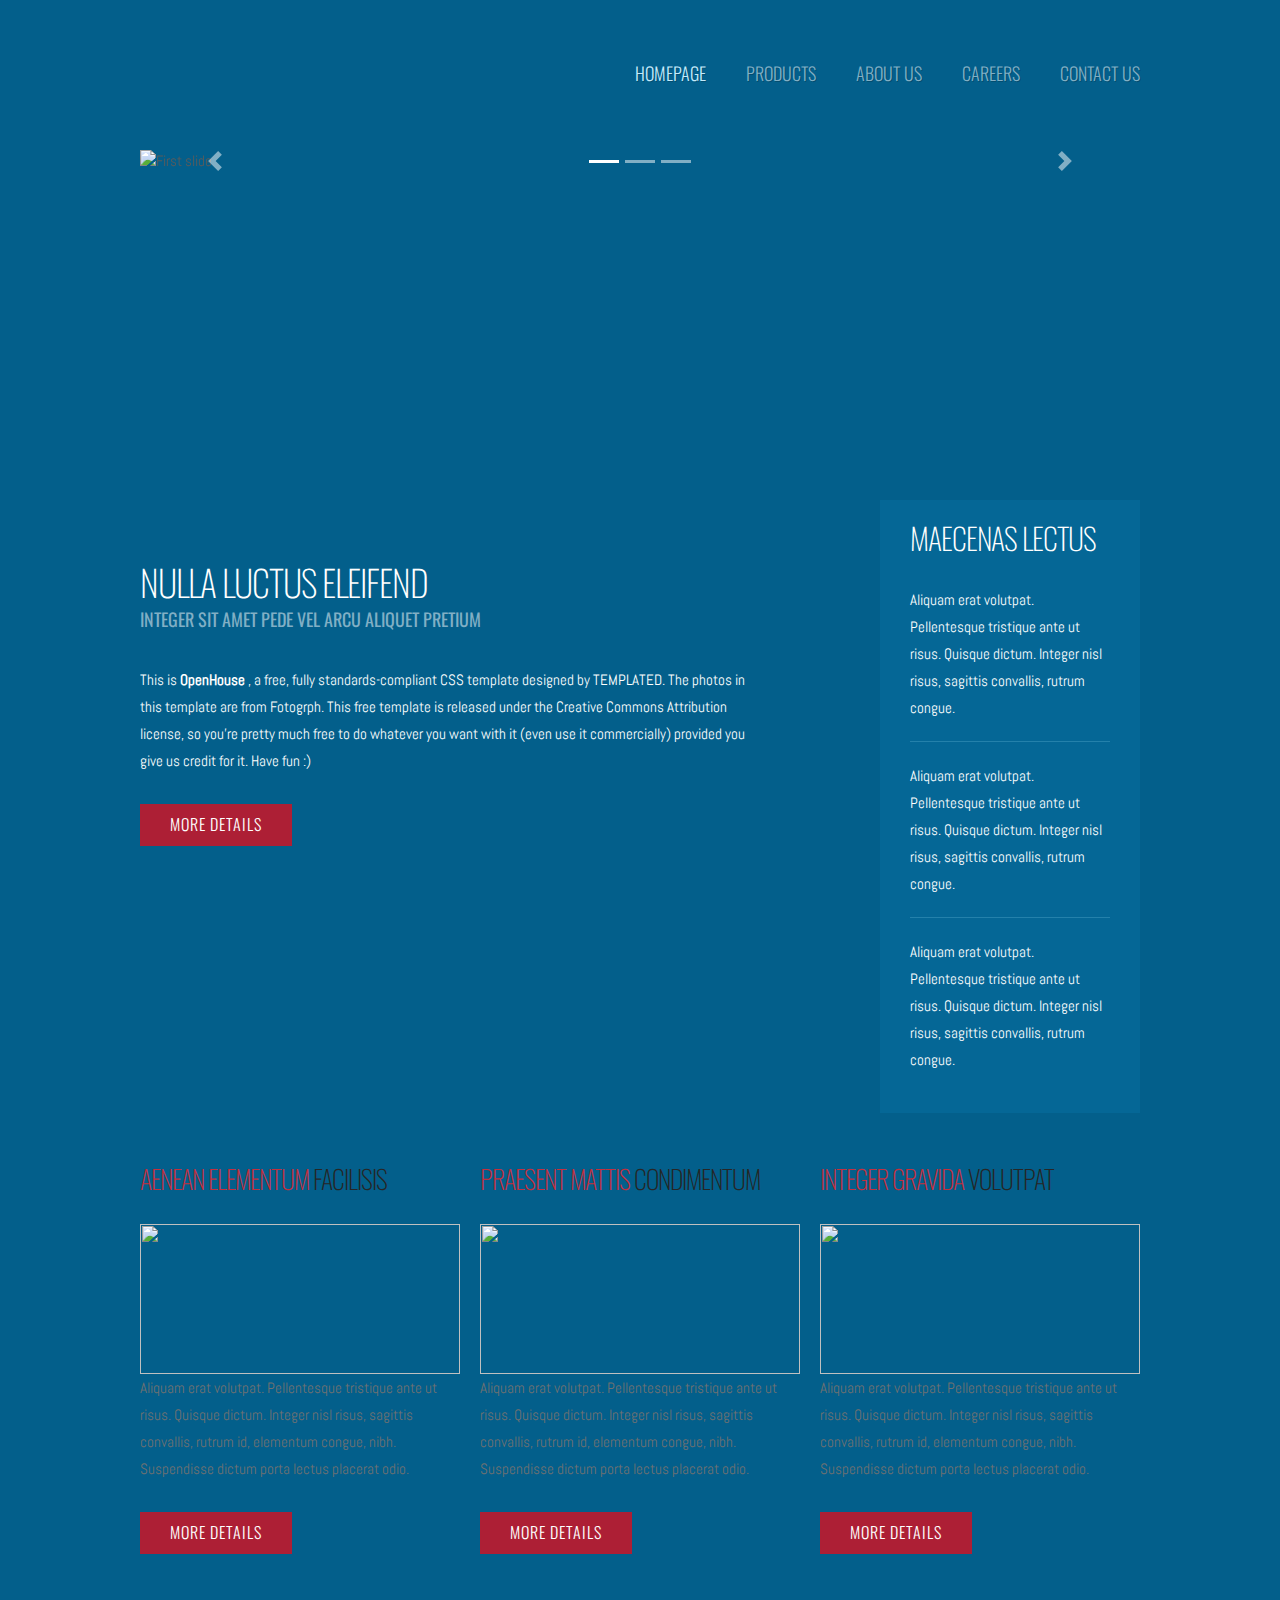
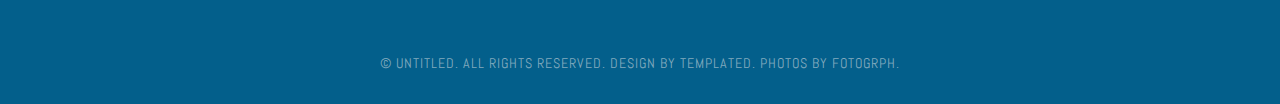
==== index.html @ fc5ed29f "fixed bugs of the imges" ====
<!DOCTYPE html PUBLIC "-//W3C//DTD XHTML 1.0 Strict//EN" "http://www.w3.org/TR/xhtml1/DTD/xhtml1-strict.dtd">
<!--
Design by TEMPLATED
http://templated.co
Released for free under the Creative Commons Attribution License

Name       : OpenHouse 
Description: A two-column, fixed-width design with dark color scheme.
Version    : 1.0
Released   : 20120923

-->
<html xmlns="http://www.w3.org/1999/xhtml">

<head>
	<meta name="keywords" content="" />
	<meta name="description" content="" />
	<meta http-equiv="content-type" content="text/html; charset=utf-8" />
	<title>OpenHouse by TEMPLATED</title>
	<link href='http://fonts.googleapis.com/css?family=Oswald:400,300' rel='stylesheet' type='text/css' />
	<link href='http://fonts.googleapis.com/css?family=Abel' rel='stylesheet' type='text/css' />
	<link rel="stylesheet" href="https://stackpath.bootstrapcdn.com/bootstrap/4.5.2/css/bootstrap.min.css" integrity="sha384-JcKb8q3iqJ61gNV9KGb8thSsNjpSL0n8PARn9HuZOnIxN0hoP+VmmDGMN5t9UJ0Z" crossorigin="anonymous">
	<link rel="stylesheet" href="https://cdnjs.cloudflare.com/ajax/libs/mdbootstrap/4.19.1/css/mdb.min.css" integrity="sha512-RO38pBRxYH3SoOprtPTD86JFOclM51/XTIdEPh5j8sj4tp8jmQIx26twG52UaLi//hQldfrh7e51WzP9wuP32Q==" crossorigin="anonymous" />
	<link href="default.css" rel="stylesheet" type="text/css" media="all" />
	<!--[if IE 6]>
<link href="default_ie6.css" rel="stylesheet" type="text/css" />
<![endif]-->
</head>

<body>
	<div id="header">
		<div id="logo">
			<a href="#"> </a>
		</div>
		<div id="menu">
			<ul>
				<li class="current_page_item"><a href="#" accesskey="1" title="">Homepage</a></li>
				<li><a href="#" accesskey="2" title="">Products</a></li>
				<li><a href="#" accesskey="3" title="">About Us</a></li>
				<li><a href="#" accesskey="4" title="">Careers</a></li>
				<li><a href="#" accesskey="5" title="">Contact Us</a></li>
			</ul>
		</div>
	</div>
	<div id="banner-wrapper">
		<div id="banner">
			<!--Carousel Wrapper-->
			<div id="carousel-example-2" class="carousel slide carousel-fade" data-ride="carousel">
				<ol class="carousel-indicators">
					<li data-target="#carousel-example-2" data-slide-to="0" class="active"></li>
					<li data-target="#carousel-example-2" data-slide-to="1"></li>
					<li data-target="#carousel-example-2" data-slide-to="2"></li>
				</ol>
				<div class="carousel-inner" role="listbox">
					<div class="carousel-item active">
						<div class="view">
							<img class="d-block w-100" src="https://mdbootstrap.com/img/Photos/Slides/img%20(68).jpg"
								alt="First slide">
							<div class="mask rgba-black-light"></div>
						</div>
					</div>
					<div class="carousel-item">
						<div class="view">
							<img class="d-block w-100" src="https://mdbootstrap.com/img/Photos/Slides/img%20(6).jpg"
								alt="Second slide">
							<div class="mask rgba-black-strong"></div>
						</div>
					</div>
					<div class="carousel-item">
						<div class="view">
							<img class="d-block w-100" src="https://mdbootstrap.com/img/Photos/Slides/img%20(9).jpg"
								alt="Third slide">
							<div class="mask rgba-black-slight"></div>
						</div>
					</div>
				</div>
				<!--/.Slides-->

				<a class="carousel-control-prev" href="#carousel-example-2" role="button" data-slide="prev">
					<span class="carousel-control-prev-icon" aria-hidden="true"></span>
					<span class="sr-only">Previous</span>
				</a>
				<a class="carousel-control-next" href="#carousel-example-2" role="button" data-slide="next">
					<span class="carousel-control-next-icon" aria-hidden="true"></span>
					<span class="sr-only">Next</span>
				</a>
				<!--/.Controls-->
			</div>
			<!--/.Carousel Wrapper-->
		</div>
	</div>
	<div id="page-wrapper">
		<div id="page">
			<div id="content">
				<div>
					<h2>Nulla luctus eleifend</h2>
					<p class="subtitle">Integer sit amet pede vel arcu aliquet pretium</p>
					<p>This is <strong>OpenHouse </strong>, a free, fully standards-compliant CSS template designed by
						<a href="http://templated.co" rel="nofollow">TEMPLATED</a>. The photos in this template are from
						<a href="http://fotogrph.com/"> Fotogrph</a>. This free template is released under the <a
							href="http://templated.co/license">Creative Commons Attribution</a> license, so you're
						pretty much free to do whatever you want with it (even use it commercially) provided you give us
						credit for it. Have fun :) </p>
					<p class="button-style"><a href="#">More Details</a></p>
				</div>
			</div>
			<div id="sidebar">
				<h2>Maecenas lectus</h2>
				<ul class="style1">
					<li class="first">
						<p><a href="#">Aliquam erat volutpat. Pellentesque tristique ante ut risus. Quisque dictum.
								Integer nisl risus, sagittis convallis, rutrum congue.</a></p>
					</li>
					<li>
						<p><a href="#">Aliquam erat volutpat. Pellentesque tristique ante ut risus. Quisque dictum.
								Integer nisl risus, sagittis convallis, rutrum congue.</a></p>
					</li>
					<li>
						<p><a href="#">Aliquam erat volutpat. Pellentesque tristique ante ut risus. Quisque dictum.
								Integer nisl risus, sagittis convallis, rutrum congue.</a></p>
					</li>
				</ul>
			</div>
		</div>
	</div>
	<div id="footer-wrapper">
		<div id="footer-content">
			<div id="fbox1">
				<h2><span>Aenean elementum</span> facilisis</h2>
				<p><img src="images/pics01.jpg" width="320" height="150" alt="" /></p>
				<p>Aliquam erat volutpat. Pellentesque tristique ante ut risus. Quisque dictum. Integer nisl risus,
					sagittis convallis, rutrum id, elementum congue, nibh. Suspendisse dictum porta lectus placerat
					odio.</p>
				<p class="button-style"><a href="#">More Details</a></p>
			</div>
			<div id="fbox2">
				<h2><span>Praesent mattis </span> condimentum </h2>
				<p><img src="images/pics01.jpg" width="320" height="150" alt="" /></p>
				<p>Aliquam erat volutpat. Pellentesque tristique ante ut risus. Quisque dictum. Integer nisl risus,
					sagittis convallis, rutrum id, elementum congue, nibh. Suspendisse dictum porta lectus placerat
					odio.</p>
				<p class="button-style"><a href="#">More Details</a></p>
			</div>
			<div id="fbox3">
				<h2><span>Integer gravida</span> volutpat </h2>
				<p><img src="images/pics01.jpg" width="320" height="150" alt="" /></p>
				<p>Aliquam erat volutpat. Pellentesque tristique ante ut risus. Quisque dictum. Integer nisl risus,
					sagittis convallis, rutrum id, elementum congue, nibh. Suspendisse dictum porta lectus placerat
					odio.</p>
				<p class="button-style"><a href="#">More Details</a></p>
			</div>
		</div>
	</div>
	<div id="footer">
		<p>&copy; Untitled. All rights reserved. Design by <a href="http://templated.co" rel="nofollow">TEMPLATED</a>.
			Photos by <a href="http://fotogrph.com/">Fotogrph</a>.</p>
	</div>
</body>
<script src="https://cdnjs.cloudflare.com/ajax/libs/jquery/3.5.1/jquery.min.js" integrity="sha512-bLT0Qm9VnAYZDflyKcBaQ2gg0hSYNQrJ8RilYldYQ1FxQYoCLtUjuuRuZo+fjqhx/qtq/1itJ0C2ejDxltZVFg==" crossorigin="anonymous"></script>
<script src="https://cdnjs.cloudflare.com/ajax/libs/popper.js/2.4.4/umd/popper.min.js" integrity="sha512-eUQ9hGdLjBjY3F41CScH3UX+4JDSI9zXeroz7hJ+RteoCaY+GP/LDoM8AO+Pt+DRFw3nXqsjh9Zsts8hnYv8/A==" crossorigin="anonymous"></script>
<script src="https://stackpath.bootstrapcdn.com/bootstrap/4.5.2/js/bootstrap.min.js" integrity="sha384-B4gt1jrGC7Jh4AgTPSdUtOBvfO8shuf57BaghqFfPlYxofvL8/KUEfYiJOMMV+rV" crossorigin="anonymous"></script>
<script src="https://cdnjs.cloudflare.com/ajax/libs/mdbootstrap/4.19.1/js/mdb.min.js" integrity="sha512-Mug9KHKmroQFMLm93zGrjhibM2z2Obg9l6qFG2qKjXEXkMp/VDkI4uju9m4QKPjWSwQ6O2qzZEnJDEeCw0Blcw==" crossorigin="anonymous"></script>

</html>
---- default.css ----
/*
Design by TEMPLATED
http://templated.co
Released for free under the Creative Commons Attribution License
*/

body {
	margin: 0;
	padding: 0;
	background: #035F8B url(images/img01.png) repeat;
	font-family: 'Abel', sans-serif;
	font-size: 15px;
	color: #5B5B5B;
}

h1, h2, h3 {
	margin: 0;
	padding: 0;
	text-transform: uppercase;
	font-family: 'Oswald', sans-serif;
	font-weight: 200;
	color: #222222;
}

p, ol, ul {
	margin: 0px;
	padding: 0px;
}

p, ol {
	line-height: 180%;
}
a {
	color: #0000FF;
}

a:hover {
	text-decoration: none;
}

a img {
	border: none;
}

img.alignleft {
	float: left;
}

img.alignright {
	float: right;
}

img.aligncenter {
	margin: 0px auto;
}

hr {
	display: none;
}

/** WRAPPER */

.container {
	width: 1000px;
	margin: 0px auto;
}

.clearfix {
	clear: both;
}

/* Header */

#header-wrapper {
	overflow: hidden;
	height: 100px;
}

#header {
	width: 1000px;
	height: 150px;
	margin: 0 auto;
	padding: 0px 0px;
}

/* Logo */

#logo {
	float: left;
	width: 300px;
	height: 270px;
	margin: 0px;
	padding: 0px;
	background:url(images/logo.png) no-repeat left top;
	background-size: auto;
	position: absolute;
}

#logo h1 {
	padding: 40px 0px 0px 0px;
	letter-spacing: -2px;
	font-size: 3em;
}

#logo h1 a {
	text-decoration: none;
	text-shadow: 1px 1px 0px rgba(0,0,0,.2);
	color: #FFFFFF;
}

/* Menu */

#menu {
	float: right;
	width: 650px;
}

#menu ul {
	float: right;
	margin: 0;
	padding: 60px 0px 0px 0px;
	list-style: none;
	line-height: normal;
}

#menu li {
	float: left;
}

#menu a {
	display: block;
	padding: 0px 0px 0px 40px;
	text-decoration: none;
	text-align: center;
	text-shadow: 1px 1px 0px rgba(0,0,0,.2);
	text-transform: uppercase;
	font-family: 'Oswald', sans-serif;
	font-size: 18px;
	font-weight: 300;
	color: #81AFC5;
}

#menu a:hover, #menu .current_page_item a {
	text-decoration: none;
	color: #C2EAFC;
}

#menu .current_page_item a {
	color: #C2EAFC;
}

/* Page */

#page-wrapper {
	overflow: hidden;
}

#page {
	overflow: hidden;
	width: 1000px;
	margin: 0px auto;
}

#page a {
	color: #FFFFFF;
}

/** CONTENT */

#content {
	float: left;
	width: 650px;
	padding: 60px 30px 0px 0px;
	color: #FFFFFF;
}

#content h2 {
	letter-spacing: -1px;
	font-size: 36px;
	color: #FFFFFF;
}

#content .subtitle {
	padding: 0px 0px 30px 0px;
	text-transform: uppercase;
	font-family: 'Oswald', sans-serif;
	font-size: 18px;
	color: #81AFC5;
}

/** SIDEBAR */

#sidebar {
	float: right;
	width: 260px;
	padding: 20px 30px 20px 30px;
	background: #056796;
}

#sidebar h2 {
	padding: 0px 0px 30px 0px;
	letter-spacing: -1px;
	font-size: 2em;
	color: #FFFFFF;
}

/* Footer */

#footer {
	height: 100px;
	margin: 0 auto;
	padding: 50px 0px 15px 0px;
	font-family: 'Abel', sans-serif;
}

#footer p {
	margin: 0;
	letter-spacing: 1px;
	line-height: normal;
	font-size: 14px;
	text-transform: uppercase;
	text-align: center;
	color: #81AABE;
}

#footer a {
	color: #81AABE;
}

/* Three Column Footer Content */

#footer-wrapper {
	background: url(images/img02.jpg) repeat;
}

#footer-content {
	overflow: hidden;
	width: 1000px;
	margin: 0px auto;
	padding: 50px 0px 50px 0px;
	color: #717171;
}


#footer-content h2 {
	margin: 0px;
	padding: 0px 0px 30px 0px;
	letter-spacing: -1px;
	font-size: 26px;
	color: #262626;
}

#footer-content h2 span {
	color: #C4303E;
}

#footer-content #fbox1 {
	float: left;
	width: 320px;
	margin-right: 20px;
}

#footer-content #fbox2 {
	float: left;
	width: 320px;
}

#footer-content #fbox3 {
	float: right;
	width: 320px;
}

/* Banner Style */

#banner-wrapper {
	height: 350px;
	background: url(images/img02.jpg) repeat;
}

#banner {
	width: 1000px;
	height: 350px;
	margin: 0px auto;
	z-index: -1;
}

/* Button Style */

.button-style {
	display: inline-block;
	margin-top: 30px;
	padding: 7px 30px;
	background: #AD1F35;
}

.button-style a {
	letter-spacing: 1px;
	text-decoration: none;
	text-transform: uppercase;
	font-family: 'Oswald', sans-serif;
	font-weight: 300;
	font-size: 16px;
	color: #FFFFFF;
}

/* List Style */

ul.style1 {
	margin: 0px;
	padding: 0px;
	list-style: none;
}

ul.style1 li {
	padding: 20px 0px 20px 0px;
	border-top: 1px solid #2481AB;
}

ul.style1 a {
	text-decoration: none;
	color: #81AFC5;
}

ul.style1 a:hover {
	text-decoration: underline;
	color: #E0F5FF;
}

ul.style1 .first {
	padding-top: 0px;
	border-top: none;
}

#banner-wrapper{
	padding-bottom: 23.2%;
}


.carousel .view .mask {
	background-color: unset;
	box-shadow: 0 0 100px #fff inset;
}

#logo {
	z-index: 2;
}
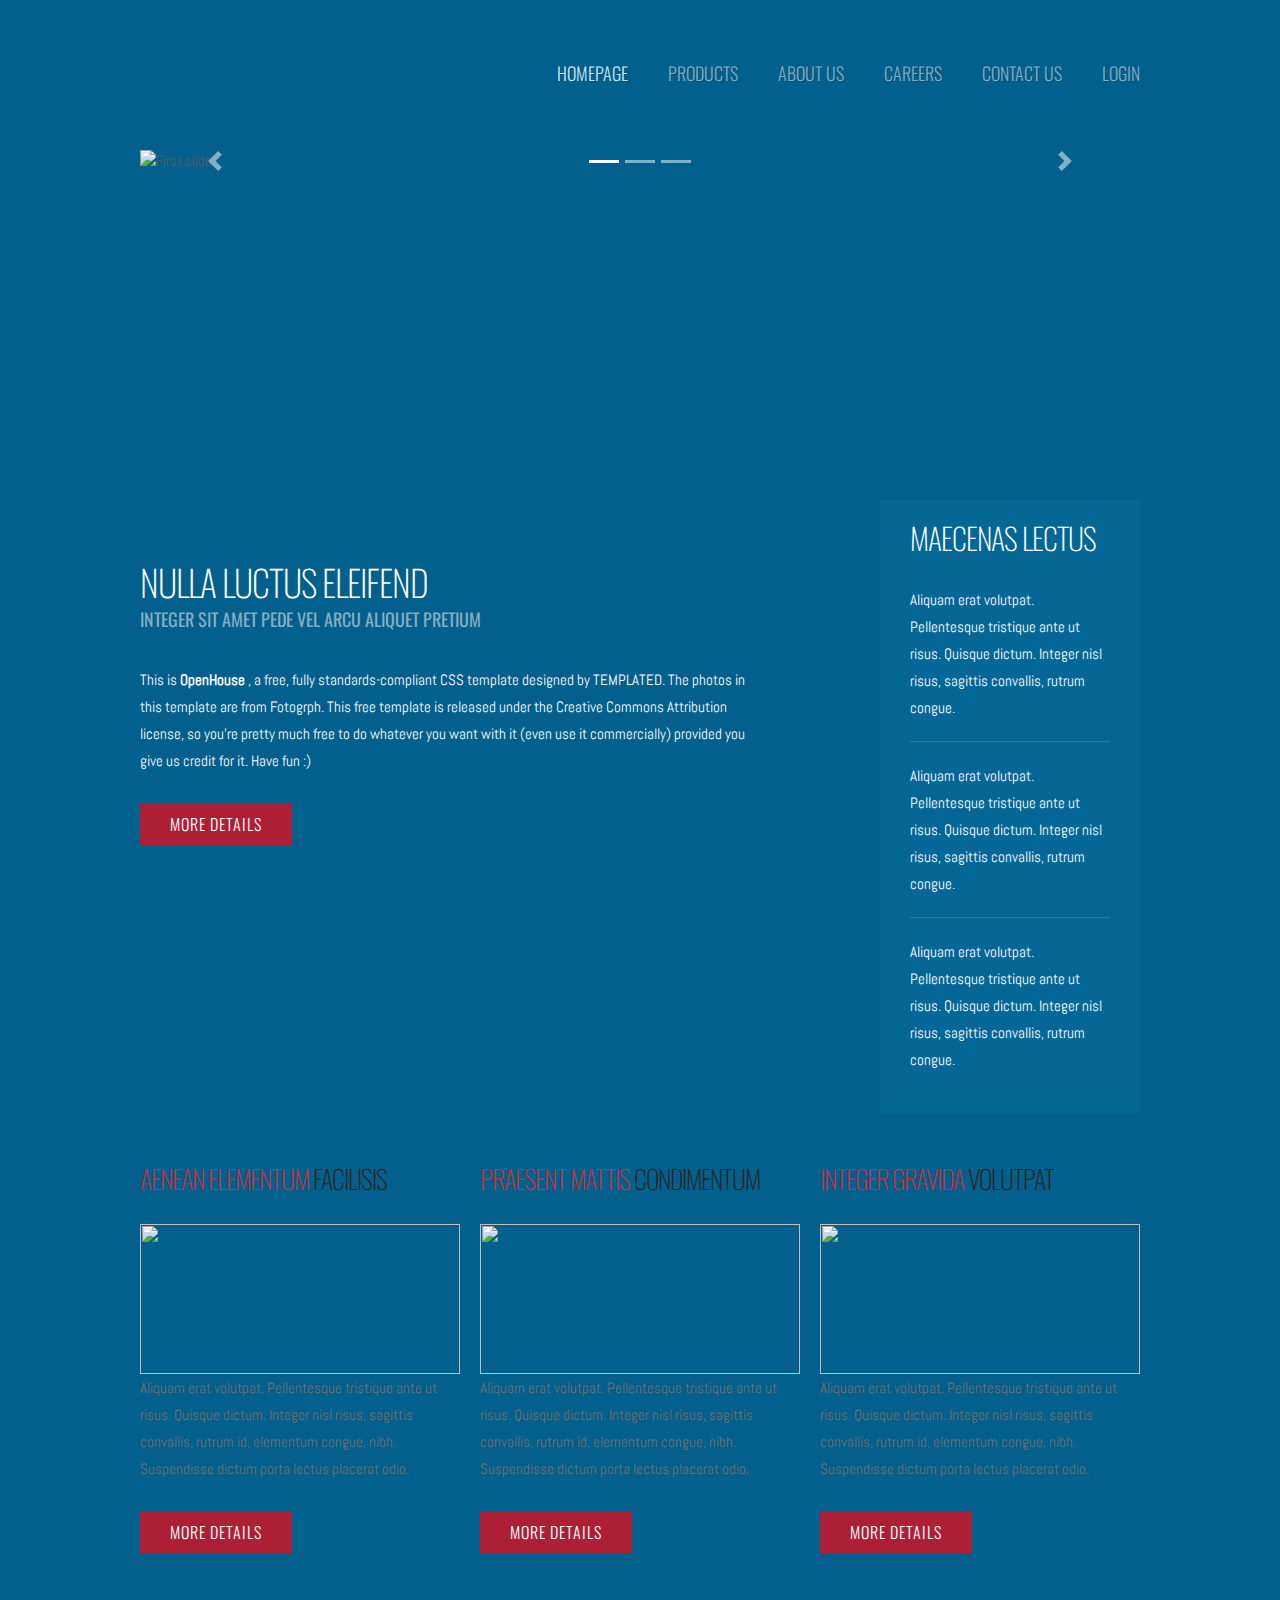
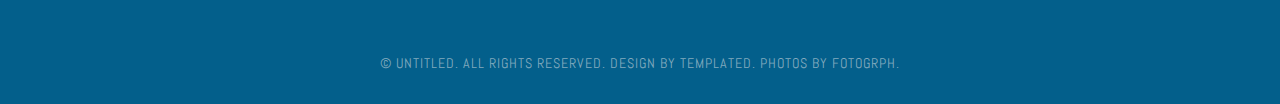
==== commit 05f4674e: "add login page" ====
--- a/index.html
+++ b/index.html
@@ -1,15 +1,4 @@
 <!DOCTYPE html PUBLIC "-//W3C//DTD XHTML 1.0 Strict//EN" "http://www.w3.org/TR/xhtml1/DTD/xhtml1-strict.dtd">
-<!--
-Design by TEMPLATED
-http://templated.co
-Released for free under the Creative Commons Attribution License
-
-Name       : OpenHouse 
-Description: A two-column, fixed-width design with dark color scheme.
-Version    : 1.0
-Released   : 20120923
-
--->
 <html xmlns="http://www.w3.org/1999/xhtml">
 
 <head>
@@ -22,9 +11,6 @@
 	<link rel="stylesheet" href="https://stackpath.bootstrapcdn.com/bootstrap/4.5.2/css/bootstrap.min.css" integrity="sha384-JcKb8q3iqJ61gNV9KGb8thSsNjpSL0n8PARn9HuZOnIxN0hoP+VmmDGMN5t9UJ0Z" crossorigin="anonymous">
 	<link rel="stylesheet" href="https://cdnjs.cloudflare.com/ajax/libs/mdbootstrap/4.19.1/css/mdb.min.css" integrity="sha512-RO38pBRxYH3SoOprtPTD86JFOclM51/XTIdEPh5j8sj4tp8jmQIx26twG52UaLi//hQldfrh7e51WzP9wuP32Q==" crossorigin="anonymous" />
 	<link href="default.css" rel="stylesheet" type="text/css" media="all" />
-	<!--[if IE 6]>
-<link href="default_ie6.css" rel="stylesheet" type="text/css" />
-<![endif]-->
 </head>
 
 <body>
@@ -34,11 +20,12 @@
 		</div>
 		<div id="menu">
 			<ul>
-				<li class="current_page_item"><a href="#" accesskey="1" title="">Homepage</a></li>
-				<li><a href="#" accesskey="2" title="">Products</a></li>
+				<li class="current_page_item"><a href="index.html" accesskey="1" title="">Homepage</a></li>
+				<li><a href="productPage.html" accesskey="2" title="">Products</a></li>
 				<li><a href="#" accesskey="3" title="">About Us</a></li>
 				<li><a href="#" accesskey="4" title="">Careers</a></li>
 				<li><a href="#" accesskey="5" title="">Contact Us</a></li>
+				<li><a href="login/index.html" accesskey="5" title="">Login</a></li>
 			</ul>
 		</div>
 	</div>
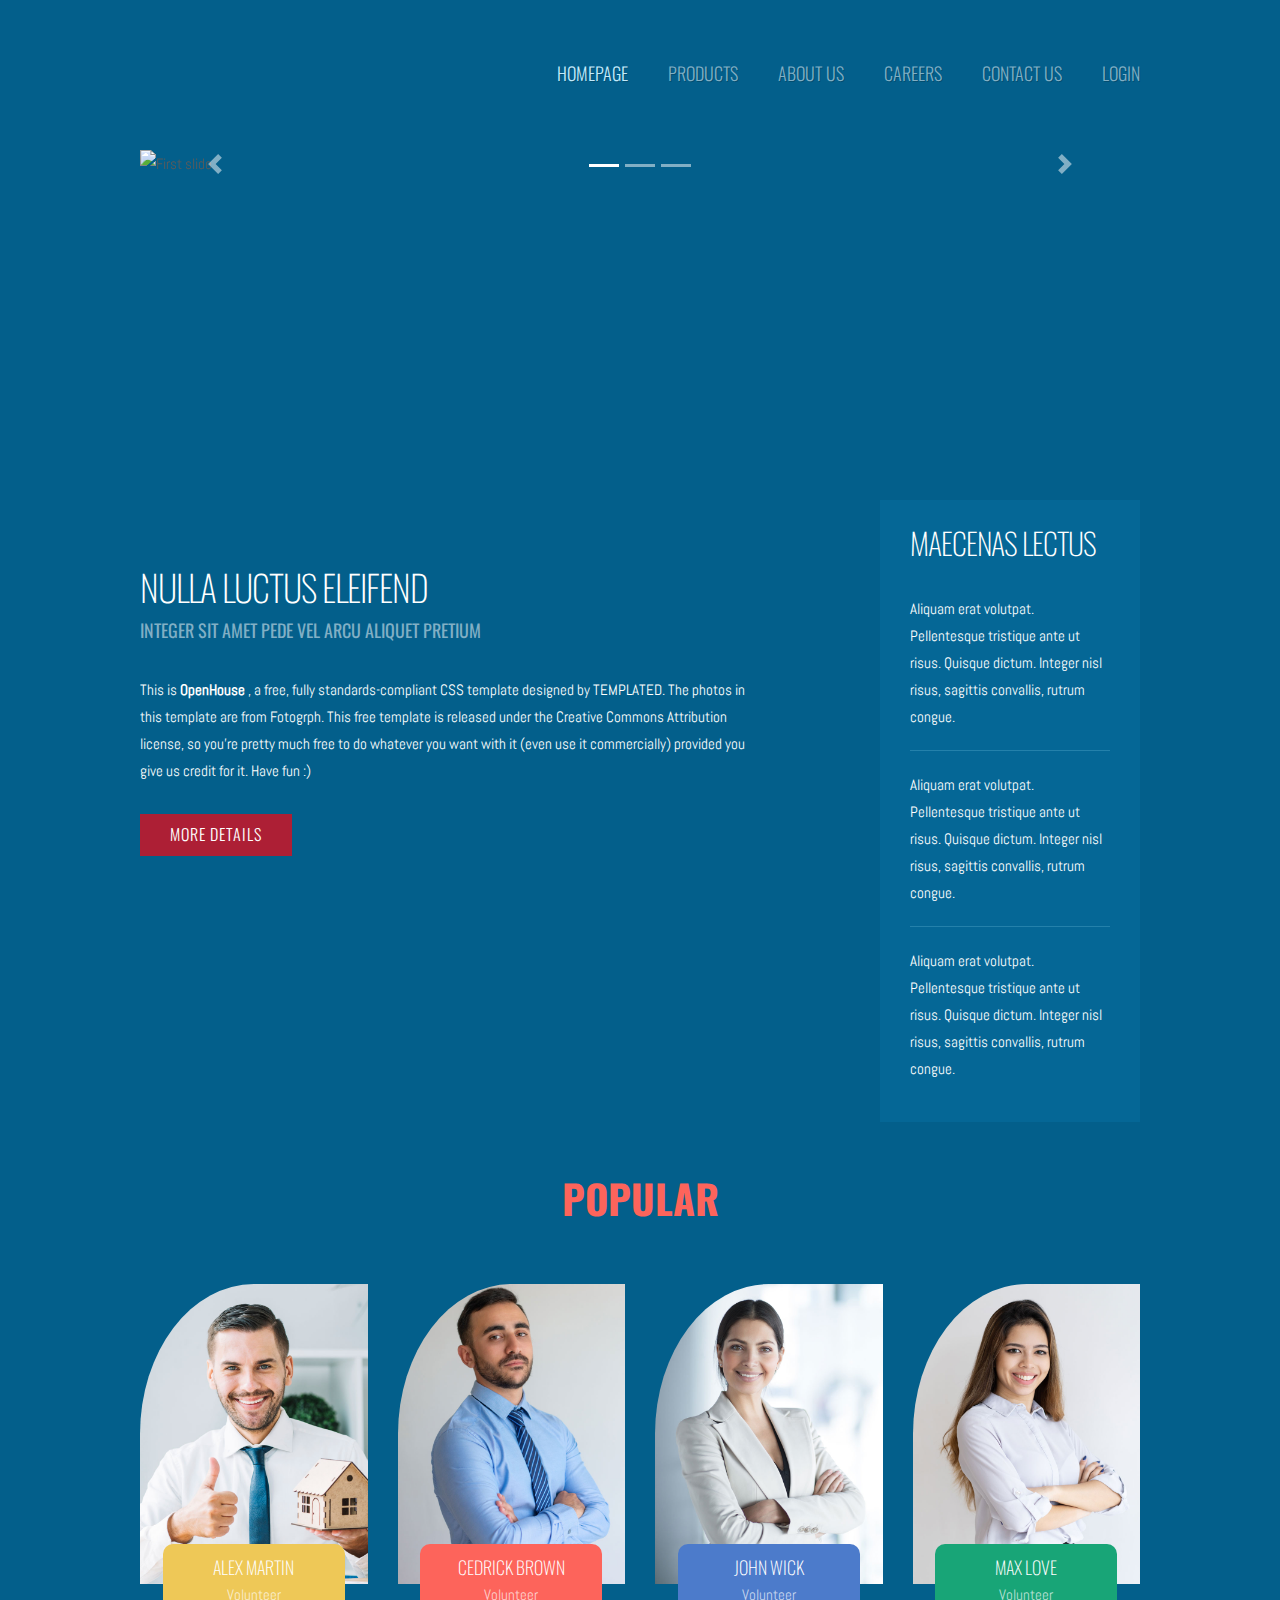
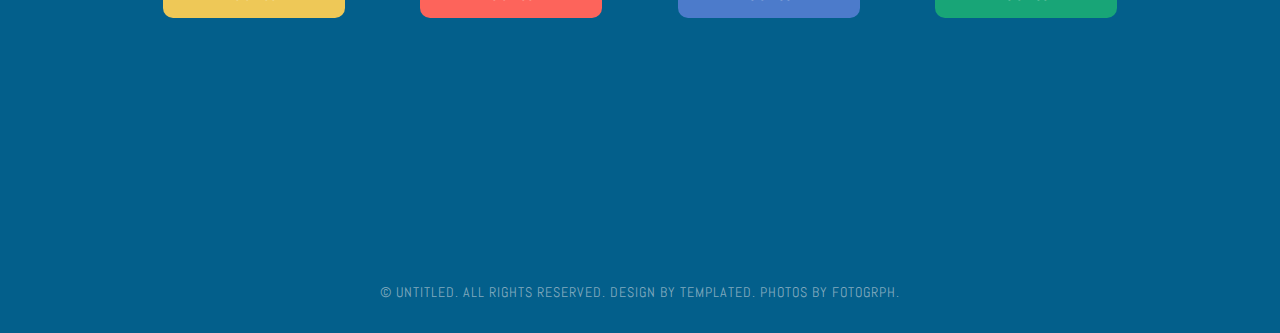
==== commit 5a9e91b9: "Merge pull request #5 from AbdushukurUrinboev/popular" ====
--- a/index.html
+++ b/index.html
@@ -6,10 +6,16 @@
 	<meta name="description" content="" />
 	<meta http-equiv="content-type" content="text/html; charset=utf-8" />
 	<title>OpenHouse by TEMPLATED</title>
+
 	<link href='http://fonts.googleapis.com/css?family=Oswald:400,300' rel='stylesheet' type='text/css' />
 	<link href='http://fonts.googleapis.com/css?family=Abel' rel='stylesheet' type='text/css' />
-	<link rel="stylesheet" href="https://stackpath.bootstrapcdn.com/bootstrap/4.5.2/css/bootstrap.min.css" integrity="sha384-JcKb8q3iqJ61gNV9KGb8thSsNjpSL0n8PARn9HuZOnIxN0hoP+VmmDGMN5t9UJ0Z" crossorigin="anonymous">
-	<link rel="stylesheet" href="https://cdnjs.cloudflare.com/ajax/libs/mdbootstrap/4.19.1/css/mdb.min.css" integrity="sha512-RO38pBRxYH3SoOprtPTD86JFOclM51/XTIdEPh5j8sj4tp8jmQIx26twG52UaLi//hQldfrh7e51WzP9wuP32Q==" crossorigin="anonymous" />
+	<link rel="stylesheet" href="css/animate.css">
+	<link rel="stylesheet" href="https://stackpath.bootstrapcdn.com/bootstrap/4.5.2/css/bootstrap.min.css"
+		integrity="sha384-JcKb8q3iqJ61gNV9KGb8thSsNjpSL0n8PARn9HuZOnIxN0hoP+VmmDGMN5t9UJ0Z" crossorigin="anonymous">
+	<link rel="stylesheet" href="https://cdnjs.cloudflare.com/ajax/libs/mdbootstrap/4.19.1/css/mdb.min.css"
+		integrity="sha512-RO38pBRxYH3SoOprtPTD86JFOclM51/XTIdEPh5j8sj4tp8jmQIx26twG52UaLi//hQldfrh7e51WzP9wuP32Q=="
+		crossorigin="anonymous" />
+	<link rel="stylesheet" href="css/stylePopular.css">	
 	<link href="default.css" rel="stylesheet" type="text/css" media="all" />
 </head>
 
@@ -110,42 +116,87 @@
 			</div>
 		</div>
 	</div>
+	
+
+	<!-- Popular Page -->
 	<div id="footer-wrapper">
-		<div id="footer-content">
-			<div id="fbox1">
-				<h2><span>Aenean elementum</span> facilisis</h2>
-				<p><img src="images/pics01.jpg" width="320" height="150" alt="" /></p>
-				<p>Aliquam erat volutpat. Pellentesque tristique ante ut risus. Quisque dictum. Integer nisl risus,
-					sagittis convallis, rutrum id, elementum congue, nibh. Suspendisse dictum porta lectus placerat
-					odio.</p>
-				<p class="button-style"><a href="#">More Details</a></p>
-			</div>
-			<div id="fbox2">
-				<h2><span>Praesent mattis </span> condimentum </h2>
-				<p><img src="images/pics01.jpg" width="320" height="150" alt="" /></p>
-				<p>Aliquam erat volutpat. Pellentesque tristique ante ut risus. Quisque dictum. Integer nisl risus,
-					sagittis convallis, rutrum id, elementum congue, nibh. Suspendisse dictum porta lectus placerat
-					odio.</p>
-				<p class="button-style"><a href="#">More Details</a></p>
-			</div>
-			<div id="fbox3">
-				<h2><span>Integer gravida</span> volutpat </h2>
-				<p><img src="images/pics01.jpg" width="320" height="150" alt="" /></p>
-				<p>Aliquam erat volutpat. Pellentesque tristique ante ut risus. Quisque dictum. Integer nisl risus,
-					sagittis convallis, rutrum id, elementum congue, nibh. Suspendisse dictum porta lectus placerat
-					odio.</p>
-				<p class="button-style"><a href="#">More Details</a></p>
-			</div>
-		</div>
-	</div>
+		<div id="footer-content">			
+			<section class="ftco-section ftco-no-pt">
+				<div class="container">
+					<div class="val">
+						<span class="subheading"></span>
+						<h1>Popular</h1>
+					</div>
+				</div>
+				<div class="row abb">
+					<div class="col-md-6 col-lg-3">
+						<div class="volunteer">
+							<div class="img" style="background-image: url(images/team-1.jpg);"></div>
+							<div class="text text-1">
+								<h3>Alex Martin</h3>
+								<span>Volunteer</span>
+							</div>
+						</div>
+					</div>
+					<div class="col-md-6 col-lg-3">
+						<div class="volunteer">
+							<div class="img" style="background-image: url(images/team-2.jpg);"></div>
+							<div class="text text-2">
+								<h3>Cedrick Brown</h3>
+								<span>Volunteer</span>
+							</div>
+						</div>
+					</div>
+					<div class="col-md-6 col-lg-3">
+						<div class="volunteer">
+							<div class="img" style="background-image: url(images/team-3.jpg);"></div>
+							<div class="text text-3">
+								<h3>John Wick</h3>
+								<span>Volunteer</span>
+							</div>
+						</div>
+					</div>
+					<div class="col-md-6 col-lg-3">
+						<div class="volunteer">
+							<div class="img" style="background-image: url(images/team-4.jpg);"></div>
+							<div class="text text-4">
+								<h3>Max Love</h3>
+								<span>Volunteer</span>
+							</div>
+						</div>
+					</div>
+				</div>
+		</div>
+		</section>
+		
+	</div>
+	</div>
+
+	<!-- Popular Page finished -->
+
 	<div id="footer">
 		<p>&copy; Untitled. All rights reserved. Design by <a href="http://templated.co" rel="nofollow">TEMPLATED</a>.
 			Photos by <a href="http://fotogrph.com/">Fotogrph</a>.</p>
 	</div>
 </body>
-<script src="https://cdnjs.cloudflare.com/ajax/libs/jquery/3.5.1/jquery.min.js" integrity="sha512-bLT0Qm9VnAYZDflyKcBaQ2gg0hSYNQrJ8RilYldYQ1FxQYoCLtUjuuRuZo+fjqhx/qtq/1itJ0C2ejDxltZVFg==" crossorigin="anonymous"></script>
-<script src="https://cdnjs.cloudflare.com/ajax/libs/popper.js/2.4.4/umd/popper.min.js" integrity="sha512-eUQ9hGdLjBjY3F41CScH3UX+4JDSI9zXeroz7hJ+RteoCaY+GP/LDoM8AO+Pt+DRFw3nXqsjh9Zsts8hnYv8/A==" crossorigin="anonymous"></script>
-<script src="https://stackpath.bootstrapcdn.com/bootstrap/4.5.2/js/bootstrap.min.js" integrity="sha384-B4gt1jrGC7Jh4AgTPSdUtOBvfO8shuf57BaghqFfPlYxofvL8/KUEfYiJOMMV+rV" crossorigin="anonymous"></script>
-<script src="https://cdnjs.cloudflare.com/ajax/libs/mdbootstrap/4.19.1/js/mdb.min.js" integrity="sha512-Mug9KHKmroQFMLm93zGrjhibM2z2Obg9l6qFG2qKjXEXkMp/VDkI4uju9m4QKPjWSwQ6O2qzZEnJDEeCw0Blcw==" crossorigin="anonymous"></script>
+<script src="js/jquery.min.js"></script>
+<script src="js/jquery-migrate-3.0.1.min.js"></script>
+<script src="js/jquery.waypoints.min.js"></script>
+<script src="js/jquery.stellar.min.js"></script>
+<script src="js/owl.carousel.min.js"></script>
+<script src="js/jquery.magnific-popup.min.js"></script>
+<script src="https://cdnjs.cloudflare.com/ajax/libs/jquery/3.5.1/jquery.min.js"
+	integrity="sha512-bLT0Qm9VnAYZDflyKcBaQ2gg0hSYNQrJ8RilYldYQ1FxQYoCLtUjuuRuZo+fjqhx/qtq/1itJ0C2ejDxltZVFg=="
+	crossorigin="anonymous"></script>
+<script src="https://cdnjs.cloudflare.com/ajax/libs/popper.js/2.4.4/umd/popper.min.js"
+	integrity="sha512-eUQ9hGdLjBjY3F41CScH3UX+4JDSI9zXeroz7hJ+RteoCaY+GP/LDoM8AO+Pt+DRFw3nXqsjh9Zsts8hnYv8/A=="
+	crossorigin="anonymous"></script>
+<script src="https://stackpath.bootstrapcdn.com/bootstrap/4.5.2/js/bootstrap.min.js"
+	integrity="sha384-B4gt1jrGC7Jh4AgTPSdUtOBvfO8shuf57BaghqFfPlYxofvL8/KUEfYiJOMMV+rV" crossorigin="anonymous">
+</script>
+<script src="https://cdnjs.cloudflare.com/ajax/libs/mdbootstrap/4.19.1/js/mdb.min.js"
+	integrity="sha512-Mug9KHKmroQFMLm93zGrjhibM2z2Obg9l6qFG2qKjXEXkMp/VDkI4uju9m4QKPjWSwQ6O2qzZEnJDEeCw0Blcw=="
+	crossorigin="anonymous"></script>
+<script src="js/main.js"></script>
 
 </html>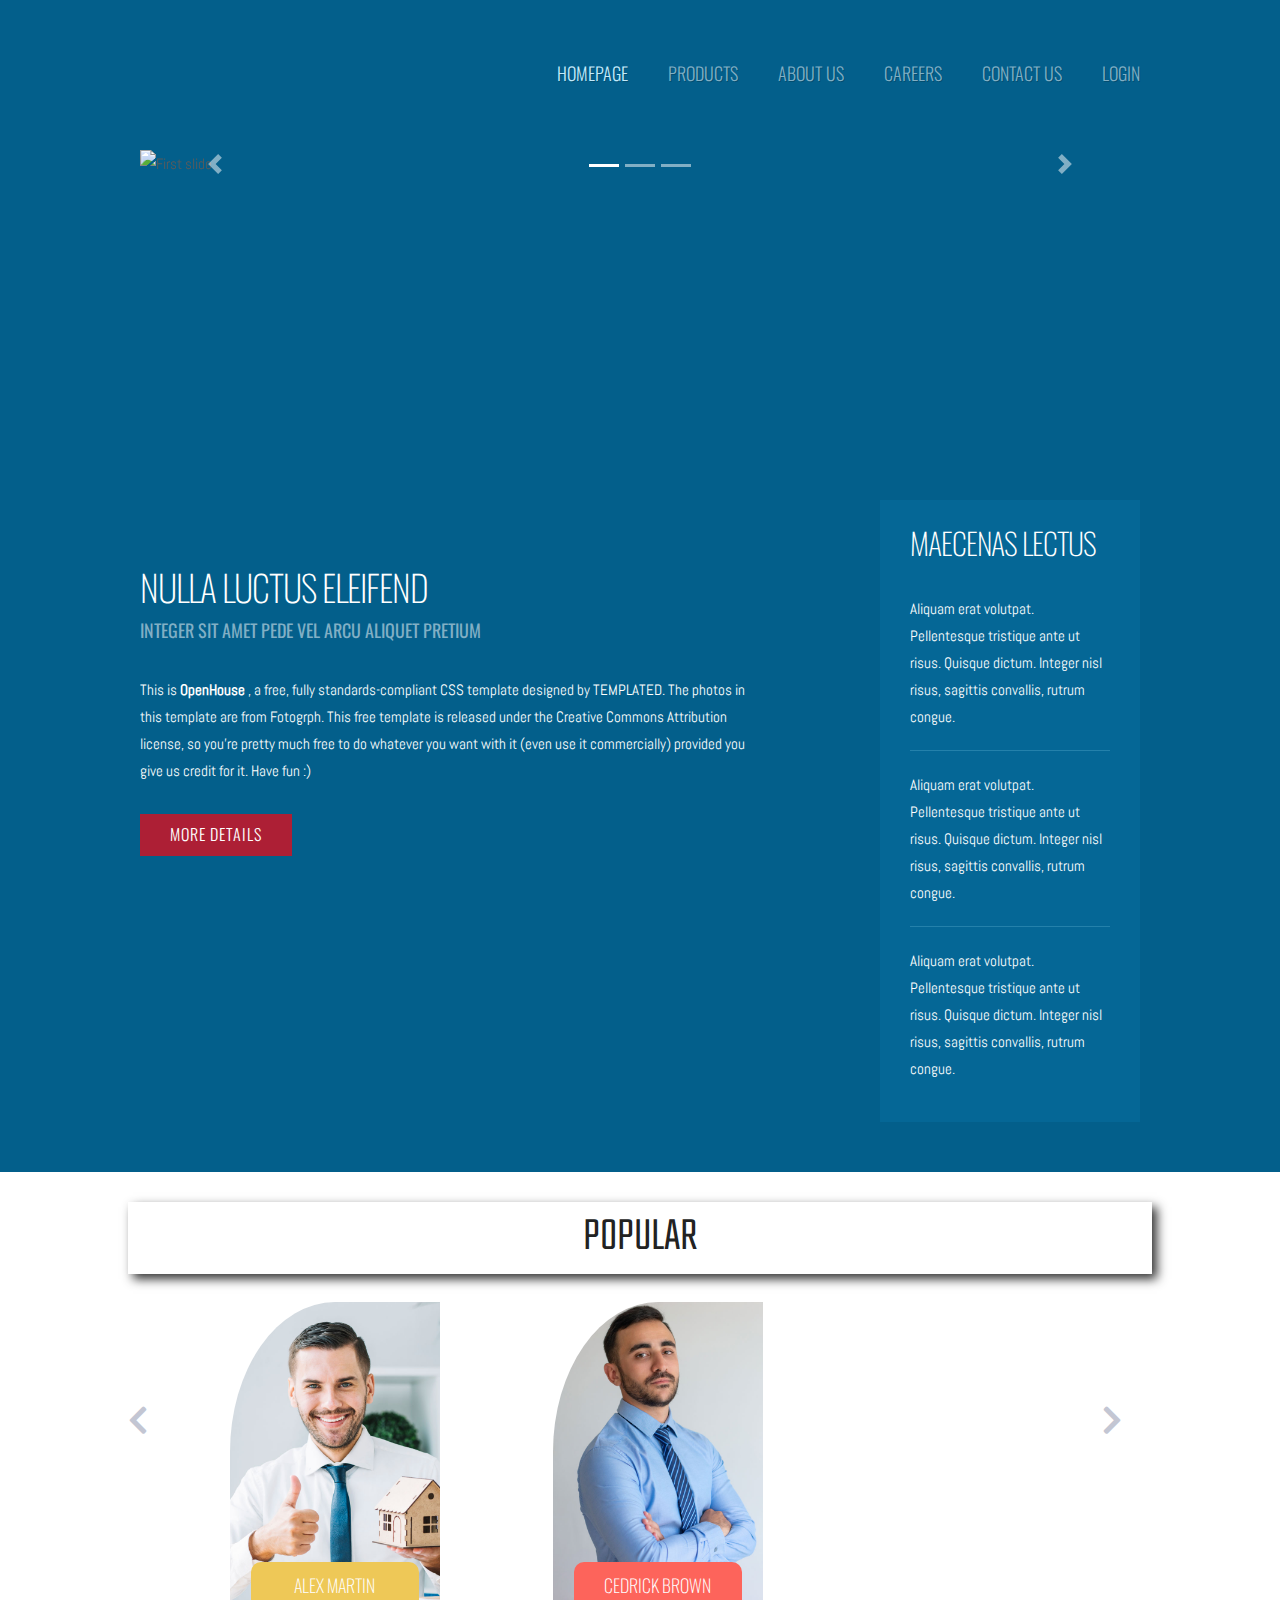
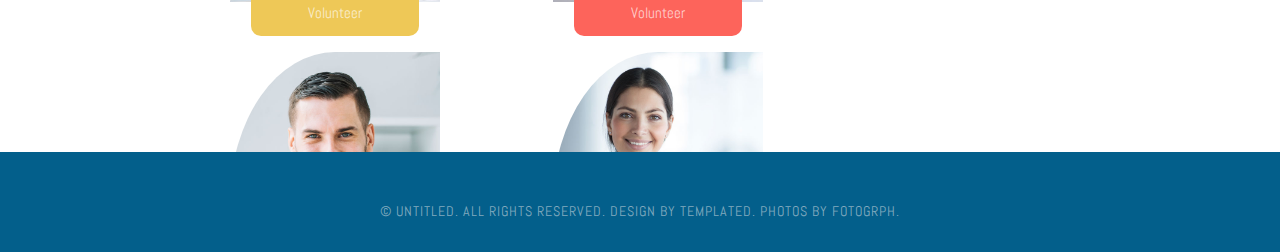
==== commit 597879b9: "card cararousel" ====
--- a/index.html
+++ b/index.html
@@ -9,14 +9,17 @@
 
 	<link href='http://fonts.googleapis.com/css?family=Oswald:400,300' rel='stylesheet' type='text/css' />
 	<link href='http://fonts.googleapis.com/css?family=Abel' rel='stylesheet' type='text/css' />
+	<link href="https://fonts.googleapis.com/css2?family=Teko:wght@500&display=swap" rel="stylesheet">
 	<link rel="stylesheet" href="css/animate.css">
 	<link rel="stylesheet" href="https://stackpath.bootstrapcdn.com/bootstrap/4.5.2/css/bootstrap.min.css"
 		integrity="sha384-JcKb8q3iqJ61gNV9KGb8thSsNjpSL0n8PARn9HuZOnIxN0hoP+VmmDGMN5t9UJ0Z" crossorigin="anonymous">
 	<link rel="stylesheet" href="https://cdnjs.cloudflare.com/ajax/libs/mdbootstrap/4.19.1/css/mdb.min.css"
 		integrity="sha512-RO38pBRxYH3SoOprtPTD86JFOclM51/XTIdEPh5j8sj4tp8jmQIx26twG52UaLi//hQldfrh7e51WzP9wuP32Q=="
 		crossorigin="anonymous" />
-	<link rel="stylesheet" href="css/stylePopular.css">	
+	<link rel="stylesheet" href="css/stylePopular.css">
 	<link href="default.css" rel="stylesheet" type="text/css" media="all" />
+	<link rel="stylesheet" href="https://cdnjs.cloudflare.com/ajax/libs/font-awesome/5.14.0/css/all.min.css">
+	<link rel="stylesheet" href="css/slider.css">
 </head>
 
 <body>
@@ -116,61 +119,92 @@
 			</div>
 		</div>
 	</div>
-	
-
-	<!-- Popular Page -->
-	<div id="footer-wrapper">
-		<div id="footer-content">			
-			<section class="ftco-section ftco-no-pt">
-				<div class="container">
-					<div class="val">
-						<span class="subheading"></span>
-						<h1>Popular</h1>
+
+	<div class="page-wrapper">
+
+		<!-- Post Slider -->
+		<div class="post-slider">
+
+			<div class="relative-container">
+				
+				<h1 class="slider-titel"><div>Popular</div></h1>
+				<i class="fas fa-chevron-left next"></i>
+				<i class="fas fa-chevron-right prev"></i>
+				<div class="post-wrapper">
+					<div class="post">
+						<div class="col-md-6">
+							<div class="volunteer">
+								<div class="img" style="background-image: url(images/team-1.jpg);"></div>
+								<div class="text text-1">
+									<h3>Alex Martin</h3>
+									<span>Volunteer</span>
+								</div>
+							</div>
+						</div>
+					</div>
+					<div class="post">
+						<div class="col-md-6">
+							<div class="volunteer">
+								<div class="img" style="background-image: url(images/team-2.jpg);"></div>
+								<div class="text text-2">
+									<h3>Cedrick Brown</h3>
+									<span>Volunteer</span>
+								</div>
+							</div>
+						</div>
+					</div>
+					<div class="post">
+						<div class="col-md-6">
+							<div class="volunteer">
+								<div class="img" style="background-image: url(images/team-1.jpg);"></div>
+								<div class="text text-1">
+									<h3>Alex Martin</h3>
+									<span>Volunteer</span>
+								</div>
+							</div>
+						</div>
+					</div>
+					<div class="post">
+						<div class="col-md-6">
+							<div class="volunteer">
+								<div class="img" style="background-image: url(images/team-3.jpg);"></div>
+								<div class="text text-3">
+									<h3>John Wick</h3>
+									<span>Volunteer</span>
+								</div>
+							</div>
+						</div>
+					</div>
+					<div class="post">
+						<div class="col-md-6">
+							<div class="volunteer">
+								<div class="img" style="background-image: url(images/team-1.jpg);"></div>
+								<div class="text text-1">
+									<h3>Alex Martin</h3>
+									<span>Volunteer</span>
+								</div>
+							</div>
+						</div>
+					</div>
+					<div class="post">
+						<div class="col-md-6">
+							<div class="volunteer">
+								<div class="img" style="background-image: url(images/team-4.jpg);"></div>
+								<div class="text text-4">
+									<h3>Max Love</h3>
+									<span>Volunteer</span>
+								</div>
+							</div>
+						</div>
 					</div>
 				</div>
-				<div class="row abb">
-					<div class="col-md-6 col-lg-3">
-						<div class="volunteer">
-							<div class="img" style="background-image: url(images/team-1.jpg);"></div>
-							<div class="text text-1">
-								<h3>Alex Martin</h3>
-								<span>Volunteer</span>
-							</div>
-						</div>
-					</div>
-					<div class="col-md-6 col-lg-3">
-						<div class="volunteer">
-							<div class="img" style="background-image: url(images/team-2.jpg);"></div>
-							<div class="text text-2">
-								<h3>Cedrick Brown</h3>
-								<span>Volunteer</span>
-							</div>
-						</div>
-					</div>
-					<div class="col-md-6 col-lg-3">
-						<div class="volunteer">
-							<div class="img" style="background-image: url(images/team-3.jpg);"></div>
-							<div class="text text-3">
-								<h3>John Wick</h3>
-								<span>Volunteer</span>
-							</div>
-						</div>
-					</div>
-					<div class="col-md-6 col-lg-3">
-						<div class="volunteer">
-							<div class="img" style="background-image: url(images/team-4.jpg);"></div>
-							<div class="text text-4">
-								<h3>Max Love</h3>
-								<span>Volunteer</span>
-							</div>
-						</div>
-					</div>
-				</div>
-		</div>
-		</section>
-		
-	</div>
-	</div>
+			</div>
+		</div>
+		<!-- End of Post Slider -->
+
+
+	</div>
+
 
 	<!-- Popular Page finished -->
 
@@ -197,6 +231,10 @@
 <script src="https://cdnjs.cloudflare.com/ajax/libs/mdbootstrap/4.19.1/js/mdb.min.js"
 	integrity="sha512-Mug9KHKmroQFMLm93zGrjhibM2z2Obg9l6qFG2qKjXEXkMp/VDkI4uju9m4QKPjWSwQ6O2qzZEnJDEeCw0Blcw=="
 	crossorigin="anonymous"></script>
+<!-- Slick corusel -->
+<script type="text/javascript" src="https://cdn.jsdelivr.net/npm/slick-carousel@1.8.1/slick/slick.min.js"></script>
+<script src="js/popular.js"></script>
 <script src="js/main.js"></script>
 
+
 </html>--- a/css/slider.css
+++ b/css/slider.css
@@ -0,0 +1,59 @@
+.post-slider {
+    /* border: 1px solid red; */
+    background-color: white;
+}
+
+.post-slider .slider-titel {
+    text-align: center;
+    font-size: 3rem;
+    margin: 50px auto;
+    margin-bottom: 100px;
+    height: 20px;
+    padding-top: 30px;
+    font-family: 'Teko', sans-serif;
+}
+
+.post-slider .slider-titel div{
+    box-shadow: 5px 5px 10px #333;
+}
+
+.post-slider .next, .post-slider .prev {
+    position: absolute;
+    top: 40%;
+    color: #c3c6d3;
+    cursor: pointer;
+    font-size: 2rem;
+}
+
+.post-slider .prev{
+    right: 30px;
+}
+
+
+.post-slider .post-wrapper {
+    width: 85%;
+    height: 450px;
+    margin: 0px auto;
+    overflow: hidden;
+    /* border: 1px solid red; */
+}
+
+.post-slider .post-wrapper .post {
+    width: 300px;
+    height: 350px;
+    margin: 0px 10px;
+    display: inline-block;
+    background: white;
+}
+
+
+
+.volunteer {
+    margin-left: 30px auto;
+}
+
+.relative-container {
+    position: relative;
+    width: 80%;
+    margin: 0 auto;
+}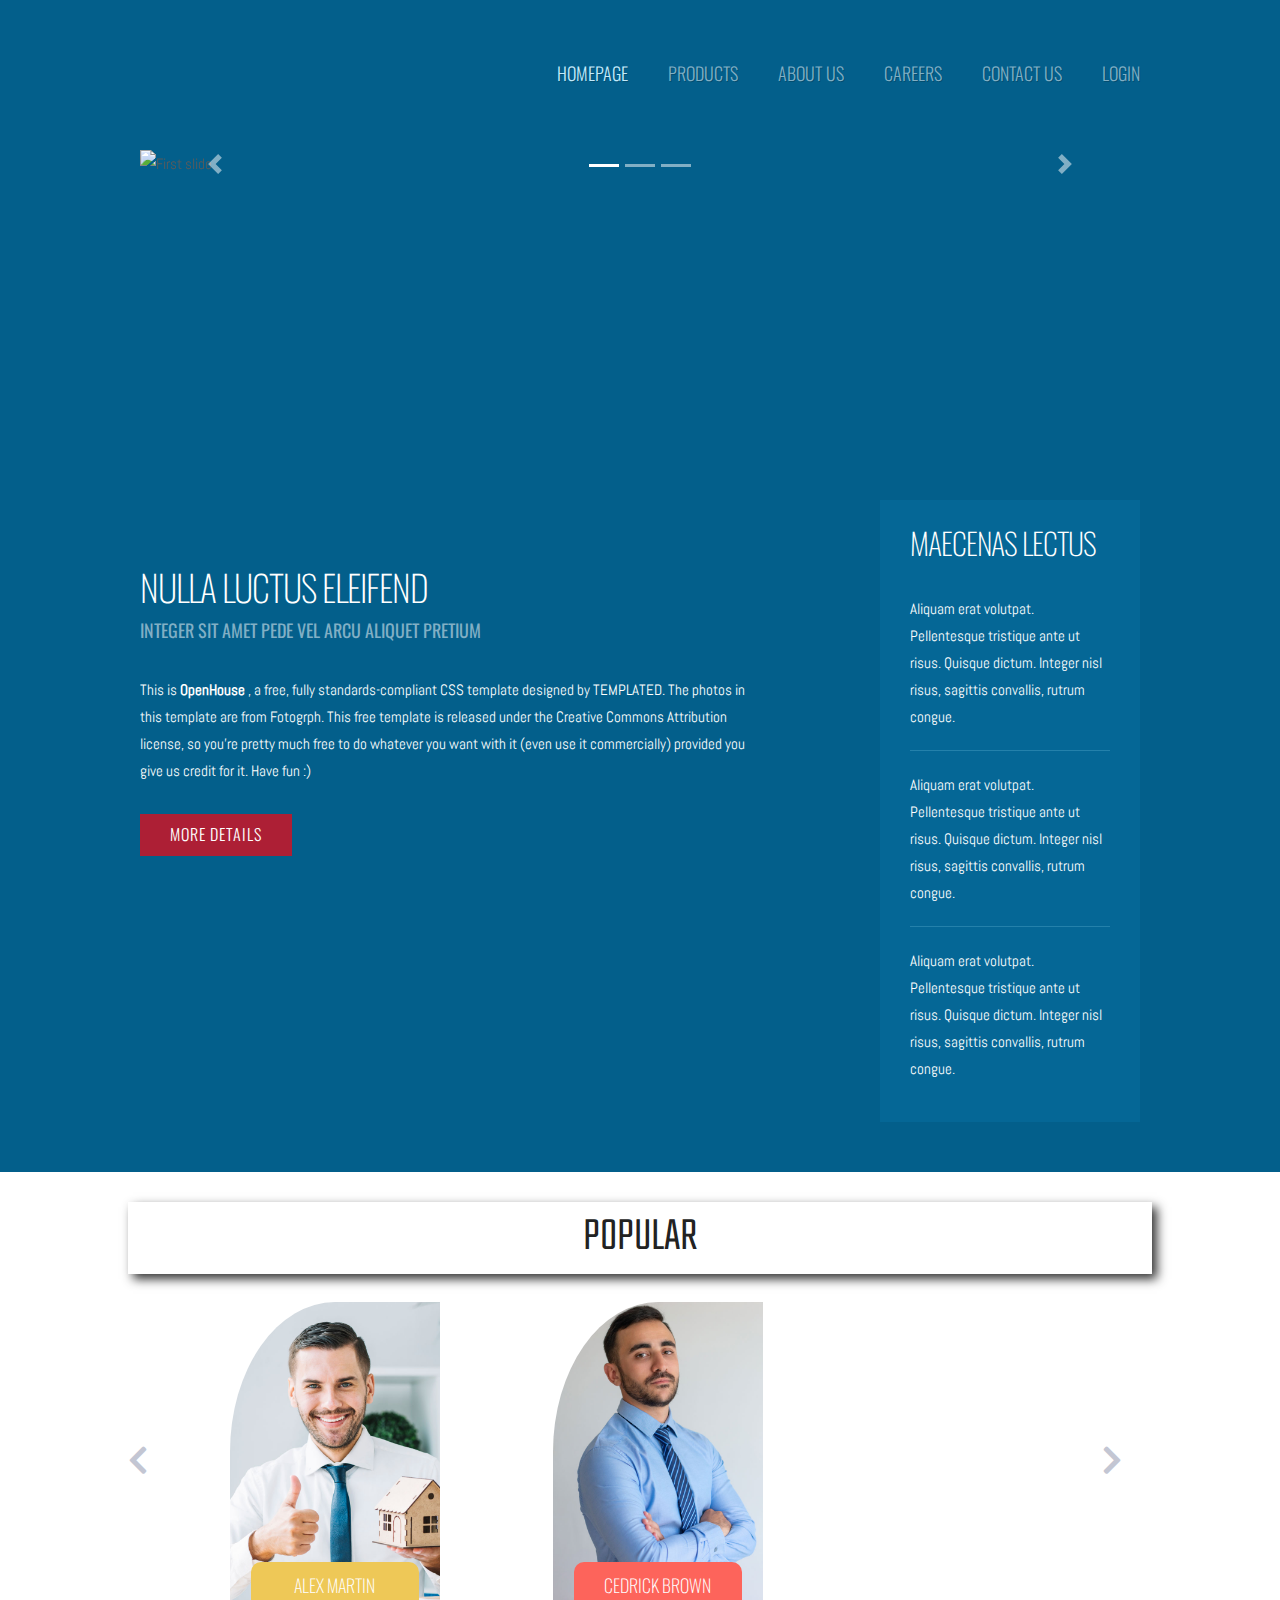
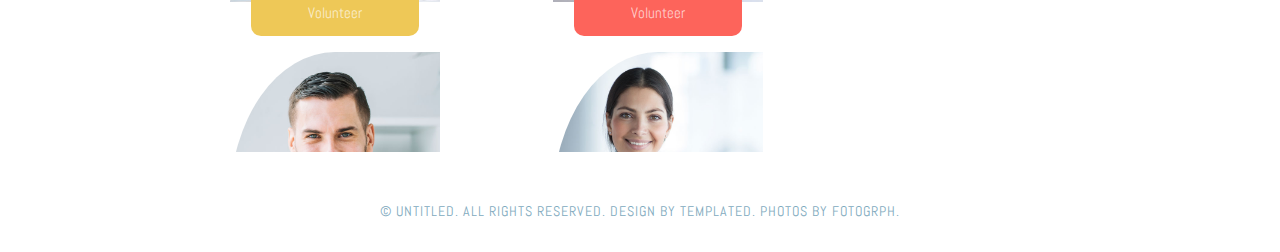
==== commit b53c2d08: "Merge branch 'master' into cardCarousel" ====
--- a/index.html
+++ b/index.html
@@ -194,6 +194,51 @@
 									<h3>Max Love</h3>
 									<span>Volunteer</span>
 								</div>
+
+	<!-- Popular Page -->
+	<div id="footer-wrapper">
+		<div id="footer-content">			
+			<section class="ftco-section ftco-no-pt">
+				<div class="container">
+					<div class="val">
+						<span class="subheading"></span>
+						<h1>Popular</h1>
+					</div>
+				</div>
+				<div class="row abb">
+					<div class="col-md-6 col-lg-3">
+						<div class="volunteer">
+							<div class="img" style="background-image: url(images/team-1.jpg);"></div>
+							<div class="text text-1">
+								<h3>Alex Martin</h3>
+								<span>Volunteer</span>
+							</div>
+						</div>
+					</div>
+					<div class="col-md-6 col-lg-3">
+						<div class="volunteer">
+							<div class="img" style="background-image: url(images/team-2.jpg);"></div>
+							<div class="text text-2">
+								<h3>Cedrick Brown</h3>
+								<span>Volunteer</span>
+							</div>
+						</div>
+					</div>
+					<div class="col-md-6 col-lg-3">
+						<div class="volunteer">
+							<div class="img" style="background-image: url(images/team-3.jpg);"></div>
+							<div class="text text-3">
+								<h3>John Wick</h3>
+								<span>Volunteer</span>
+							</div>
+						</div>
+					</div>
+					<div class="col-md-6 col-lg-3">
+						<div class="volunteer">
+							<div class="img" style="background-image: url(images/team-4.jpg);"></div>
+							<div class="text text-4">
+								<h3>Max Love</h3>
+								<span>Volunteer</span>
 							</div>
 						</div>
 					</div>
@@ -204,8 +249,11 @@
 
 
 	</div>
-
-
+		</div>
+		</section>
+		
+	</div>
+	</div>
 	<!-- Popular Page finished -->
 
 	<div id="footer">
@@ -235,6 +283,6 @@
 <script type="text/javascript" src="https://cdn.jsdelivr.net/npm/slick-carousel@1.8.1/slick/slick.min.js"></script>
 <script src="js/popular.js"></script>
 <script src="js/main.js"></script>
-
+<script src="js/main.js"></script>
 
 </html>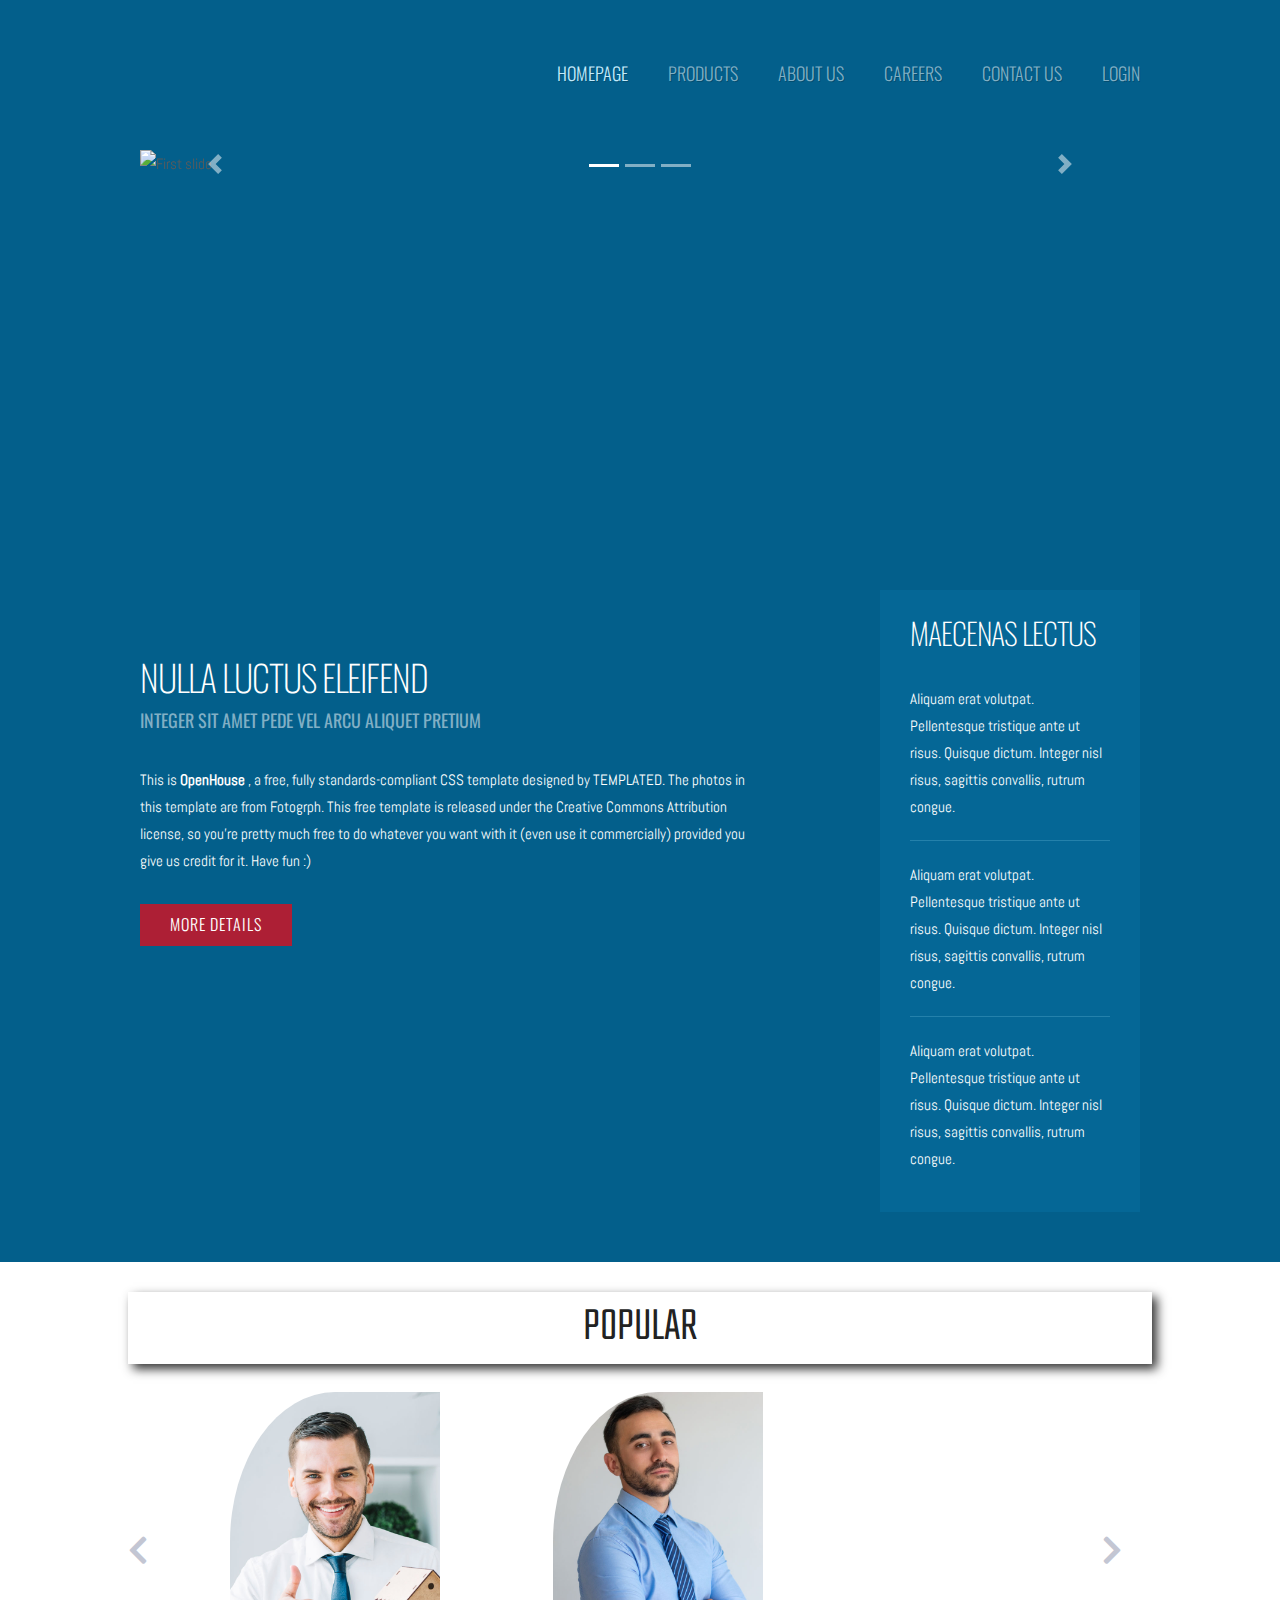
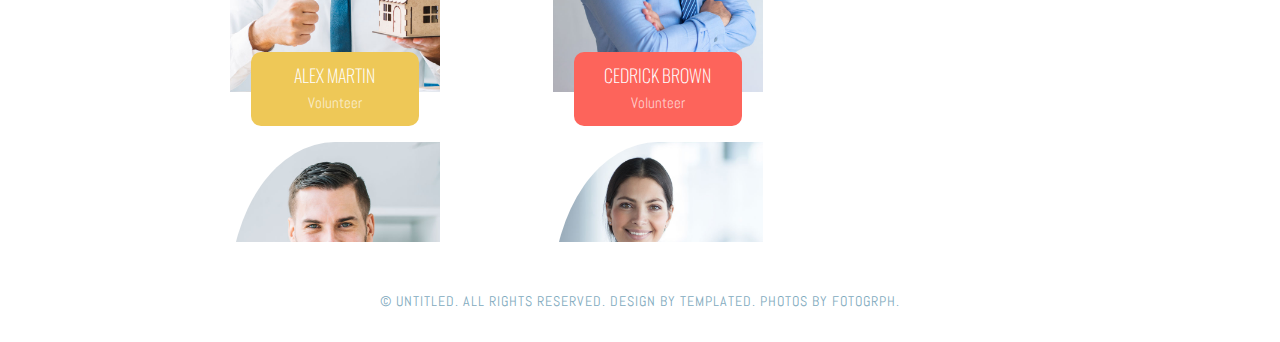
==== commit 553a4edf: "Merge pull request #7 from AbdushukurUrinboev/product-detail" ====
--- a/index.html
+++ b/index.html
@@ -30,7 +30,7 @@
 		<div id="menu">
 			<ul>
 				<li class="current_page_item"><a href="index.html" accesskey="1" title="">Homepage</a></li>
-				<li><a href="productPage.html" accesskey="2" title="">Products</a></li>
+				<li><a href="#" accesskey="2" title="">Products</a></li>
 				<li><a href="#" accesskey="3" title="">About Us</a></li>
 				<li><a href="#" accesskey="4" title="">Careers</a></li>
 				<li><a href="#" accesskey="5" title="">Contact Us</a></li>
--- a/default.css
+++ b/default.css
@@ -332,10 +332,6 @@
 	border-top: none;
 }
 
-#banner-wrapper{
-	padding-bottom: 23.2%;
-}
-
 
 .carousel .view .mask {
 	background-color: unset;
@@ -344,4 +340,24 @@
 
 #logo {
 	z-index: 2;
+}
+
+
+.carousel-friends .item:hover {
+	box-shadow: 2px 2px 10px 0px #333;
+	cursor: pointer;
+}
+
+.carousel-friends .item {
+	border: 1px solid unset;
+	border-radius: 15px;
+	padding: 5px;
+	margin: 10px;
+	transition: 0.2s ease;
+}
+
+#banner-wrapper{
+	padding-bottom: 90px;
+	box-sizing: unset;
+	overflow: hidden;
 }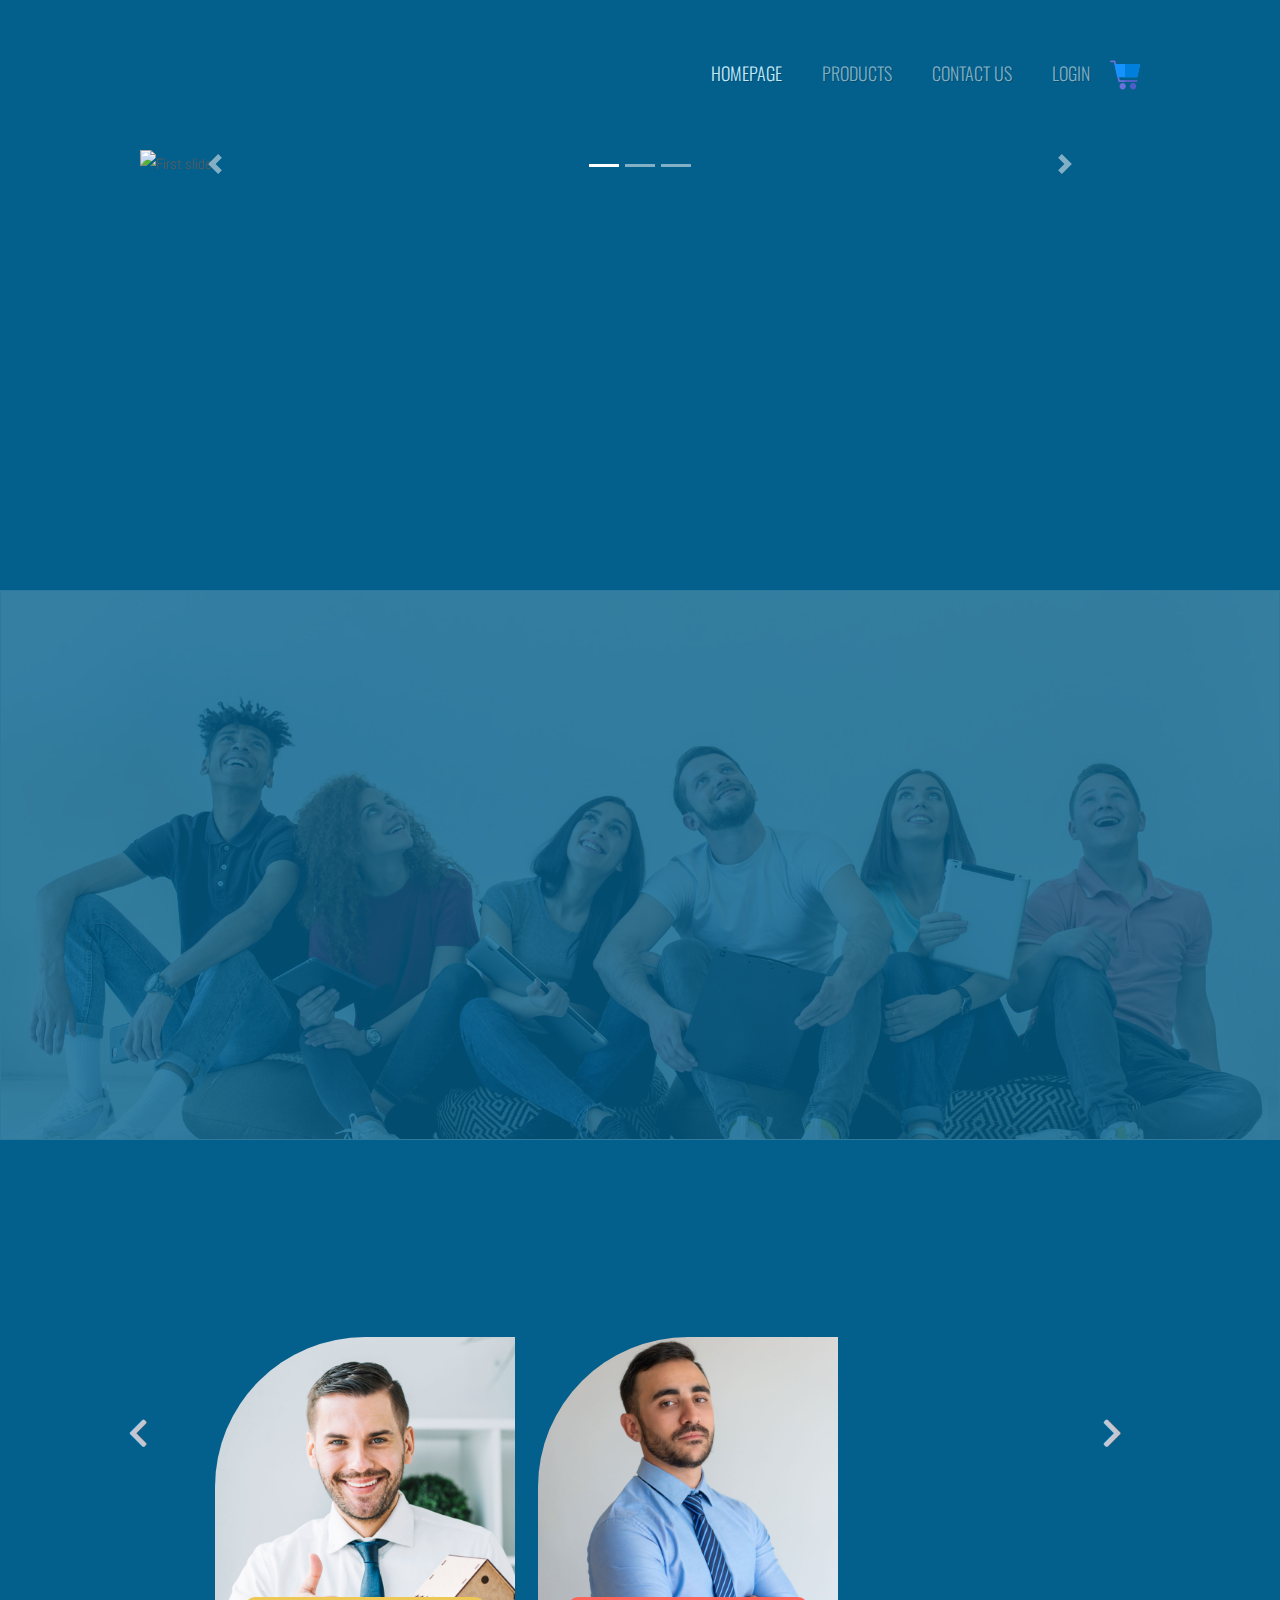
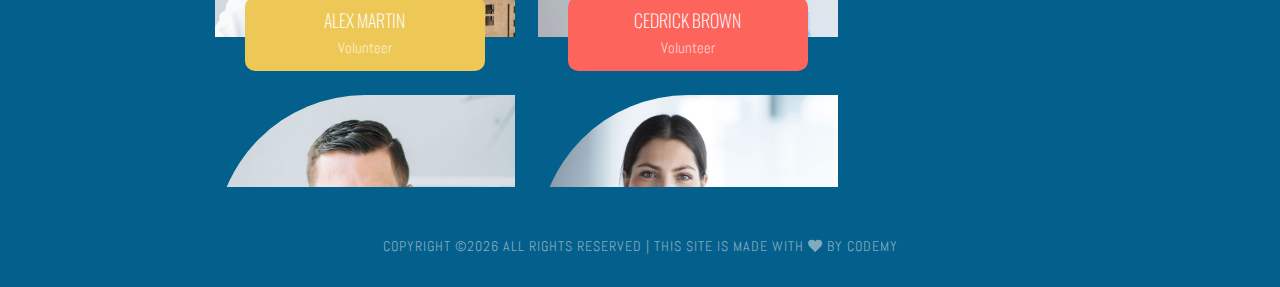
==== commit f7472908: "changes things better and fixed bugs" ====
--- a/index.html
+++ b/index.html
@@ -11,33 +11,37 @@
 	<link href='http://fonts.googleapis.com/css?family=Abel' rel='stylesheet' type='text/css' />
 	<link href="https://fonts.googleapis.com/css2?family=Teko:wght@500&display=swap" rel="stylesheet">
 	<link rel="stylesheet" href="css/animate.css">
+	<link rel="stylesheet" href="css/owl.carousel.min.css">
 	<link rel="stylesheet" href="https://stackpath.bootstrapcdn.com/bootstrap/4.5.2/css/bootstrap.min.css"
 		integrity="sha384-JcKb8q3iqJ61gNV9KGb8thSsNjpSL0n8PARn9HuZOnIxN0hoP+VmmDGMN5t9UJ0Z" crossorigin="anonymous">
 	<link rel="stylesheet" href="https://cdnjs.cloudflare.com/ajax/libs/mdbootstrap/4.19.1/css/mdb.min.css"
 		integrity="sha512-RO38pBRxYH3SoOprtPTD86JFOclM51/XTIdEPh5j8sj4tp8jmQIx26twG52UaLi//hQldfrh7e51WzP9wuP32Q=="
 		crossorigin="anonymous" />
+		<link rel="stylesheet" href="css/newsanimate.css">
 	<link rel="stylesheet" href="css/stylePopular.css">
-	<link href="default.css" rel="stylesheet" type="text/css" media="all" />
 	<link rel="stylesheet" href="https://cdnjs.cloudflare.com/ajax/libs/font-awesome/5.14.0/css/all.min.css">
 	<link rel="stylesheet" href="css/slider.css">
+	<link rel="stylesheet" href="css/stylenews.css">
+	<link href="default.css" rel="stylesheet" type="text/css" media="all" />
 </head>
 
 <body>
 	<div id="header">
 		<div id="logo">
-			<a href="#"> </a>
+		  <a href="#"> </a>
 		</div>
 		<div id="menu">
-			<ul>
-				<li class="current_page_item"><a href="index.html" accesskey="1" title="">Homepage</a></li>
-				<li><a href="#" accesskey="2" title="">Products</a></li>
-				<li><a href="#" accesskey="3" title="">About Us</a></li>
-				<li><a href="#" accesskey="4" title="">Careers</a></li>
-				<li><a href="#" accesskey="5" title="">Contact Us</a></li>
-				<li><a href="login/index.html" accesskey="5" title="">Login</a></li>
-			</ul>
-		</div>
-	</div>
+				<ul>
+					<li class="current_page_item"><a href="index.html" accesskey="1" title="">Homepage</a></li>
+					<li><a href="subjectsPage.html" accesskey="2" title="">Products</a></li>					
+					<li><a href="contact.html" accesskey="5" title="">Contact Us</a></li>
+					
+					<li><a href="login/index.html" accesskey="5" title="">Login</a></li>
+					<li><a style="padding: 0px 0px 0px 20px;" href="" style="text-transform: capitalize;"><img width="30px" style="margin-bottom: 5px;" src="images/cart.svg" alt=""></a></li>
+				</ul>
+				
+			</div>
+	  </div>
 	<div id="banner-wrapper">
 		<div id="banner">
 			<!--Carousel Wrapper-->
@@ -85,42 +89,109 @@
 			<!--/.Carousel Wrapper-->
 		</div>
 	</div>
-	<div id="page-wrapper">
+	<!-- <div id="page-wrapper">
 		<div id="page">
-			<div id="content">
-				<div>
-					<h2>Nulla luctus eleifend</h2>
-					<p class="subtitle">Integer sit amet pede vel arcu aliquet pretium</p>
-					<p>This is <strong>OpenHouse </strong>, a free, fully standards-compliant CSS template designed by
-						<a href="http://templated.co" rel="nofollow">TEMPLATED</a>. The photos in this template are from
-						<a href="http://fotogrph.com/"> Fotogrph</a>. This free template is released under the <a
-							href="http://templated.co/license">Creative Commons Attribution</a> license, so you're
-						pretty much free to do whatever you want with it (even use it commercially) provided you give us
-						credit for it. Have fun :) </p>
-					<p class="button-style"><a href="#">More Details</a></p>
-				</div>
-			</div>
-			<div id="sidebar">
-				<h2>Maecenas lectus</h2>
-				<ul class="style1">
-					<li class="first">
-						<p><a href="#">Aliquam erat volutpat. Pellentesque tristique ante ut risus. Quisque dictum.
-								Integer nisl risus, sagittis convallis, rutrum congue.</a></p>
-					</li>
-					<li>
-						<p><a href="#">Aliquam erat volutpat. Pellentesque tristique ante ut risus. Quisque dictum.
-								Integer nisl risus, sagittis convallis, rutrum congue.</a></p>
-					</li>
-					<li>
-						<p><a href="#">Aliquam erat volutpat. Pellentesque tristique ante ut risus. Quisque dictum.
-								Integer nisl risus, sagittis convallis, rutrum congue.</a></p>
-					</li>
-				</ul>
-			</div>
+			<div id="content"> -->
+				<!-- News section -->
+				<section class="ftco-section testimony-section ftco-no-pb" id="testimonial-section">
+					<div class="img img-bg border" style="background-image: url(images/bg_4.jpg);"></div>
+					<div class="overlay"></div>
+				  <div class="containerNews">
+					<div class="row justify-content-center mb-5">
+					  <div class="col-md-12 text-center heading-section heading-section-white ftco-animate">						  
+						<h2 class="mb-3">NEWS</h2>
+					  </div>
+					</div>
+					<div class="row ftco-animate">
+					  <div class="col-md-12">
+						<div class="carousel-testimony owl-carousel ftco-owl">
+						  <div class="item">
+							<div class="testimony-wrap py-4">
+								<div class="icon d-flex align-items-center justify-content-center"><span class="fa fa-quote-left"></div>
+							  <div class="text">
+								<p class="mb-4">Lorem Ipsum is simply dummy text of the printing and typesetting industry. Lorem Ipsum has been the industry's standard dummy text ever since the 1500s</p>
+								<div class="d-flex align-items-center">
+									<div class="user-img" style="background-image: url(images/person_1.jpg)"></div>
+									<div class="pl-3">
+										<p class="name">Abdushukur</p>
+										<span class="position">Marketing Manager</span>
+									  </div>
+								  </div>
+							  </div>
+							</div>
+						  </div>
+						  <div class="item">
+							<div class="testimony-wrap py-4">
+								<div class="icon d-flex align-items-center justify-content-center"><span class="fa fa-quote-left"></div>
+							  <div class="text">
+								<p class="mb-4">Lorem Ipsum is simply dummy text of the printing and typesetting industry. Lorem Ipsum has been the industry's standard dummy text ever since the 1500s</p>
+								<div class="d-flex align-items-center">
+									<div class="user-img" style="background-image: url(images/person_2.jpg)"></div>
+									<div class="pl-3">
+										<p class="name">Shakhbozbek</p>
+										<span class="position">Marketing Manager</span>
+									  </div>
+								  </div>
+							  </div>
+							</div>
+						  </div>
+						  <div class="item">
+							<div class="testimony-wrap py-4">
+								<div class="icon d-flex align-items-center justify-content-center"><span class="fa fa-quote-left"></div>
+							  <div class="text">
+								<p class="mb-4">Lorem Ipsum is simply dummy text of the printing and typesetting industry. Lorem Ipsum has been the industry's standard dummy text ever since the 1500s</p>
+								<div class="d-flex align-items-center">
+									<div class="user-img" style="background-image: url(images/person_3.jpg)"></div>
+									<div class="pl-3">
+										<p class="name">Akhrorbek</p>
+										<span class="position">Marketing Manager</span>
+									  </div>
+								  </div>
+							  </div>
+							</div>
+						  </div>
+						  <div class="item">
+							<div class="testimony-wrap py-4">
+								<div class="icon d-flex align-items-center justify-content-center"><span class="fa fa-quote-left"></div>
+							  <div class="text">
+								<p class="mb-4">Lorem Ipsum is simply dummy text of the printing and typesetting industry. Lorem Ipsum has been the industry's standard dummy text ever since the 1500s</p>
+								<div class="d-flex align-items-center">
+									<div class="user-img" style="background-image: url(images/person_1.jpg)"></div>
+									<div class="pl-3">
+										<p class="name">Samandar</p>
+										<span class="position">Marketing Manager</span>
+									  </div>
+								  </div>
+							  </div>
+							</div>
+						  </div>
+						  <div class="item">
+							<div class="testimony-wrap py-4">
+								<div class="icon d-flex align-items-center justify-content-center"><span class="fa fa-quote-left"></div>
+							  <div class="text">
+								<p class="mb-4">Lorem Ipsum is simply dummy text of the printing and typesetting industry. Lorem Ipsum has been the industry's standard dummy text ever since the 1500s</p>
+								<div class="d-flex align-items-center">
+									<div class="user-img" style="background-image: url(images/person_2.jpg)"></div>
+									<div class="pl-3">
+										<p class="name">Mokhinur</p>
+										<span class="position">Marketing Manager</span>
+									  </div>
+								  </div>
+							  </div>
+							</div>
+						  </div>
+						</div>
+					  </div>
+					</div>
+				  </div>
+				</section>
+				<!-- /.News section -->
+			<!-- </div>
 		</div>
-	</div>
+	</div> -->
 
 	<div class="page-wrapper">
+		<div id="page-wrapper">
 
 		<!-- Post Slider -->
 		<div class="post-slider">
@@ -132,7 +203,7 @@
 				<i class="fas fa-chevron-right prev"></i>
 				<div class="post-wrapper">
 					<div class="post">
-						<div class="col-md-6">
+						<div class="col-md-6-lg-3">
 							<div class="volunteer">
 								<div class="img" style="background-image: url(images/team-1.jpg);"></div>
 								<div class="text text-1">
@@ -143,7 +214,7 @@
 						</div>
 					</div>
 					<div class="post">
-						<div class="col-md-6">
+						<div class="col-md-6-lg-3">
 							<div class="volunteer">
 								<div class="img" style="background-image: url(images/team-2.jpg);"></div>
 								<div class="text text-2">
@@ -154,7 +225,7 @@
 						</div>
 					</div>
 					<div class="post">
-						<div class="col-md-6">
+						<div class="col-md-6-lg-3">
 							<div class="volunteer">
 								<div class="img" style="background-image: url(images/team-1.jpg);"></div>
 								<div class="text text-1">
@@ -165,7 +236,7 @@
 						</div>
 					</div>
 					<div class="post">
-						<div class="col-md-6">
+						<div class="col-md-6-lg-3">
 							<div class="volunteer">
 								<div class="img" style="background-image: url(images/team-3.jpg);"></div>
 								<div class="text text-3">
@@ -176,7 +247,7 @@
 						</div>
 					</div>
 					<div class="post">
-						<div class="col-md-6">
+						<div class="col-md-6-lg-3">
 							<div class="volunteer">
 								<div class="img" style="background-image: url(images/team-1.jpg);"></div>
 								<div class="text text-1">
@@ -187,89 +258,31 @@
 						</div>
 					</div>
 					<div class="post">
-						<div class="col-md-6">
+						<div class="col-md-6-lg-3">
 							<div class="volunteer">
 								<div class="img" style="background-image: url(images/team-4.jpg);"></div>
 								<div class="text text-4">
 									<h3>Max Love</h3>
 									<span>Volunteer</span>
 								</div>
-
-	<!-- Popular Page -->
-	<div id="footer-wrapper">
-		<div id="footer-content">			
-			<section class="ftco-section ftco-no-pt">
-				<div class="container">
-					<div class="val">
-						<span class="subheading"></span>
-						<h1>Popular</h1>
-					</div>
-				</div>
-				<div class="row abb">
-					<div class="col-md-6 col-lg-3">
-						<div class="volunteer">
-							<div class="img" style="background-image: url(images/team-1.jpg);"></div>
-							<div class="text text-1">
-								<h3>Alex Martin</h3>
-								<span>Volunteer</span>
-							</div>
-						</div>
-					</div>
-					<div class="col-md-6 col-lg-3">
-						<div class="volunteer">
-							<div class="img" style="background-image: url(images/team-2.jpg);"></div>
-							<div class="text text-2">
-								<h3>Cedrick Brown</h3>
-								<span>Volunteer</span>
-							</div>
-						</div>
-					</div>
-					<div class="col-md-6 col-lg-3">
-						<div class="volunteer">
-							<div class="img" style="background-image: url(images/team-3.jpg);"></div>
-							<div class="text text-3">
-								<h3>John Wick</h3>
-								<span>Volunteer</span>
-							</div>
-						</div>
-					</div>
-					<div class="col-md-6 col-lg-3">
-						<div class="volunteer">
-							<div class="img" style="background-image: url(images/team-4.jpg);"></div>
-							<div class="text text-4">
-								<h3>Max Love</h3>
-								<span>Volunteer</span>
 							</div>
 						</div>
 					</div>
 				</div>
 			</div>
 		</div>
-		<!-- End of Post Slider -->
-
-
-	</div>
-		</div>
-		</section>
-		
 	</div>
 	</div>
 	<!-- Popular Page finished -->
+	<link href="contact.html" rel="import" />
 
 	<div id="footer">
-		<p>&copy; Untitled. All rights reserved. Design by <a href="http://templated.co" rel="nofollow">TEMPLATED</a>.
-			Photos by <a href="http://fotogrph.com/">Fotogrph</a>.</p>
+		<p>Copyright &copy;<script>document.write(new Date().getFullYear());</script> All rights reserved | This site is made with <i class="fa fa-heart" aria-hidden="true"></i> by <a href="https://opus.uz" target="_blank">Codemy</a></p>
 	</div>
 </body>
-<script src="js/jquery.min.js"></script>
-<script src="js/jquery-migrate-3.0.1.min.js"></script>
-<script src="js/jquery.waypoints.min.js"></script>
-<script src="js/jquery.stellar.min.js"></script>
-<script src="js/owl.carousel.min.js"></script>
-<script src="js/jquery.magnific-popup.min.js"></script>
 <script src="https://cdnjs.cloudflare.com/ajax/libs/jquery/3.5.1/jquery.min.js"
-	integrity="sha512-bLT0Qm9VnAYZDflyKcBaQ2gg0hSYNQrJ8RilYldYQ1FxQYoCLtUjuuRuZo+fjqhx/qtq/1itJ0C2ejDxltZVFg=="
-	crossorigin="anonymous"></script>
+    integrity="sha512-bLT0Qm9VnAYZDflyKcBaQ2gg0hSYNQrJ8RilYldYQ1FxQYoCLtUjuuRuZo+fjqhx/qtq/1itJ0C2ejDxltZVFg=="
+    crossorigin="anonymous"></script>
 <script src="https://cdnjs.cloudflare.com/ajax/libs/popper.js/2.4.4/umd/popper.min.js"
 	integrity="sha512-eUQ9hGdLjBjY3F41CScH3UX+4JDSI9zXeroz7hJ+RteoCaY+GP/LDoM8AO+Pt+DRFw3nXqsjh9Zsts8hnYv8/A=="
 	crossorigin="anonymous"></script>
@@ -279,10 +292,17 @@
 <script src="https://cdnjs.cloudflare.com/ajax/libs/mdbootstrap/4.19.1/js/mdb.min.js"
 	integrity="sha512-Mug9KHKmroQFMLm93zGrjhibM2z2Obg9l6qFG2qKjXEXkMp/VDkI4uju9m4QKPjWSwQ6O2qzZEnJDEeCw0Blcw=="
 	crossorigin="anonymous"></script>
+<script src="js/jquery.min.js"></script>
+<script src="js/jquery-migrate-3.0.1.min.js"></script>
+<script src="js/jquery.waypoints.min.js"></script>
+<script src="js/jquery.stellar.min.js"></script>
+<script src="js/owl.carousel.min.js"></script>
+<script src="js/jquery.magnific-popup.min.js"></script>
+<script src="js/scrollax.min.js"></script>
 <!-- Slick corusel -->
 <script type="text/javascript" src="https://cdn.jsdelivr.net/npm/slick-carousel@1.8.1/slick/slick.min.js"></script>
 <script src="js/popular.js"></script>
-<script src="js/main.js"></script>
-<script src="js/main.js"></script>
+<!-- <script src="js/main.js"></script> -->
+<script src="js/news.js"></script>
 
 </html>--- a/css/newsanimate.css
+++ b/css/newsanimate.css
@@ -0,0 +1,3377 @@
+@charset "UTF-8";
+
+/*!
+Animate.css - http://daneden.me/animate
+Licensed under the MIT license - http://opensource.org/licenses/MIT
+
+Copyright (c) 2015 Daniel Eden
+*/
+
+.animated {
+  -webkit-animation-duration: 1s;
+  animation-duration: 1s;
+  -webkit-animation-fill-mode: both;
+  animation-fill-mode: both;
+}
+.animated-fast {
+  -webkit-animation-duration: .2s;
+  animation-duration: .2s;
+  -webkit-animation-fill-mode: both;
+  animation-fill-mode: both;
+}
+.ftco-animated {
+  -webkit-animation-duration: .5s;
+  animation-duration: .5s;
+  -webkit-animation-fill-mode: both;
+  animation-fill-mode: both;
+}
+
+.animated.infinite {
+  -webkit-animation-iteration-count: infinite;
+  animation-iteration-count: infinite;
+}
+
+.animated.hinge {
+  -webkit-animation-duration: 2s;
+  animation-duration: 2s;
+}
+
+.animated.bounceIn,
+.animated.bounceOut {
+  -webkit-animation-duration: .75s;
+  animation-duration: .75s;
+}
+
+.animated.flipOutX,
+.animated.flipOutY {
+  -webkit-animation-duration: .75s;
+  animation-duration: .75s;
+}
+
+@-webkit-keyframes bounce {
+  from, 20%, 53%, 80%, to {
+    -webkit-animation-timing-function: cubic-bezier(0.215, 0.610, 0.355, 1.000);
+    animation-timing-function: cubic-bezier(0.215, 0.610, 0.355, 1.000);
+    -webkit-transform: translate3d(0,0,0);
+    transform: translate3d(0,0,0);
+  }
+
+  40%, 43% {
+    -webkit-animation-timing-function: cubic-bezier(0.755, 0.050, 0.855, 0.060);
+    animation-timing-function: cubic-bezier(0.755, 0.050, 0.855, 0.060);
+    -webkit-transform: translate3d(0, -30px, 0);
+    transform: translate3d(0, -30px, 0);
+  }
+
+  70% {
+    -webkit-animation-timing-function: cubic-bezier(0.755, 0.050, 0.855, 0.060);
+    animation-timing-function: cubic-bezier(0.755, 0.050, 0.855, 0.060);
+    -webkit-transform: translate3d(0, -15px, 0);
+    transform: translate3d(0, -15px, 0);
+  }
+
+  90% {
+    -webkit-transform: translate3d(0,-4px,0);
+    transform: translate3d(0,-4px,0);
+  }
+}
+
+@keyframes bounce {
+  from, 20%, 53%, 80%, to {
+    -webkit-animation-timing-function: cubic-bezier(0.215, 0.610, 0.355, 1.000);
+    animation-timing-function: cubic-bezier(0.215, 0.610, 0.355, 1.000);
+    -webkit-transform: translate3d(0,0,0);
+    transform: translate3d(0,0,0);
+  }
+
+  40%, 43% {
+    -webkit-animation-timing-function: cubic-bezier(0.755, 0.050, 0.855, 0.060);
+    animation-timing-function: cubic-bezier(0.755, 0.050, 0.855, 0.060);
+    -webkit-transform: translate3d(0, -30px, 0);
+    transform: translate3d(0, -30px, 0);
+  }
+
+  70% {
+    -webkit-animation-timing-function: cubic-bezier(0.755, 0.050, 0.855, 0.060);
+    animation-timing-function: cubic-bezier(0.755, 0.050, 0.855, 0.060);
+    -webkit-transform: translate3d(0, -15px, 0);
+    transform: translate3d(0, -15px, 0);
+  }
+
+  90% {
+    -webkit-transform: translate3d(0,-4px,0);
+    transform: translate3d(0,-4px,0);
+  }
+}
+
+.bounce {
+  -webkit-animation-name: bounce;
+  animation-name: bounce;
+  -webkit-transform-origin: center bottom;
+  transform-origin: center bottom;
+}
+
+@-webkit-keyframes flash {
+  from, 50%, to {
+    opacity: 1;
+  }
+
+  25%, 75% {
+    opacity: 0;
+  }
+}
+
+@keyframes flash {
+  from, 50%, to {
+    opacity: 1;
+  }
+
+  25%, 75% {
+    opacity: 0;
+  }
+}
+
+.flash {
+  -webkit-animation-name: flash;
+  animation-name: flash;
+}
+
+/* originally authored by Nick Pettit - https://github.com/nickpettit/glide */
+
+@-webkit-keyframes pulse {
+  from {
+    -webkit-transform: scale3d(1, 1, 1);
+    transform: scale3d(1, 1, 1);
+  }
+
+  50% {
+    -webkit-transform: scale3d(1.05, 1.05, 1.05);
+    transform: scale3d(1.05, 1.05, 1.05);
+  }
+
+  to {
+    -webkit-transform: scale3d(1, 1, 1);
+    transform: scale3d(1, 1, 1);
+  }
+}
+
+@keyframes pulse {
+  from {
+    -webkit-transform: scale3d(1, 1, 1);
+    transform: scale3d(1, 1, 1);
+  }
+
+  50% {
+    -webkit-transform: scale3d(1.05, 1.05, 1.05);
+    transform: scale3d(1.05, 1.05, 1.05);
+  }
+
+  to {
+    -webkit-transform: scale3d(1, 1, 1);
+    transform: scale3d(1, 1, 1);
+  }
+}
+
+.pulse {
+  -webkit-animation-name: pulse;
+  animation-name: pulse;
+}
+
+@-webkit-keyframes rubberBand {
+  from {
+    -webkit-transform: scale3d(1, 1, 1);
+    transform: scale3d(1, 1, 1);
+  }
+
+  30% {
+    -webkit-transform: scale3d(1.25, 0.75, 1);
+    transform: scale3d(1.25, 0.75, 1);
+  }
+
+  40% {
+    -webkit-transform: scale3d(0.75, 1.25, 1);
+    transform: scale3d(0.75, 1.25, 1);
+  }
+
+  50% {
+    -webkit-transform: scale3d(1.15, 0.85, 1);
+    transform: scale3d(1.15, 0.85, 1);
+  }
+
+  65% {
+    -webkit-transform: scale3d(.95, 1.05, 1);
+    transform: scale3d(.95, 1.05, 1);
+  }
+
+  75% {
+    -webkit-transform: scale3d(1.05, .95, 1);
+    transform: scale3d(1.05, .95, 1);
+  }
+
+  to {
+    -webkit-transform: scale3d(1, 1, 1);
+    transform: scale3d(1, 1, 1);
+  }
+}
+
+@keyframes rubberBand {
+  from {
+    -webkit-transform: scale3d(1, 1, 1);
+    transform: scale3d(1, 1, 1);
+  }
+
+  30% {
+    -webkit-transform: scale3d(1.25, 0.75, 1);
+    transform: scale3d(1.25, 0.75, 1);
+  }
+
+  40% {
+    -webkit-transform: scale3d(0.75, 1.25, 1);
+    transform: scale3d(0.75, 1.25, 1);
+  }
+
+  50% {
+    -webkit-transform: scale3d(1.15, 0.85, 1);
+    transform: scale3d(1.15, 0.85, 1);
+  }
+
+  65% {
+    -webkit-transform: scale3d(.95, 1.05, 1);
+    transform: scale3d(.95, 1.05, 1);
+  }
+
+  75% {
+    -webkit-transform: scale3d(1.05, .95, 1);
+    transform: scale3d(1.05, .95, 1);
+  }
+
+  to {
+    -webkit-transform: scale3d(1, 1, 1);
+    transform: scale3d(1, 1, 1);
+  }
+}
+
+.rubberBand {
+  -webkit-animation-name: rubberBand;
+  animation-name: rubberBand;
+}
+
+@-webkit-keyframes shake {
+  from, to {
+    -webkit-transform: translate3d(0, 0, 0);
+    transform: translate3d(0, 0, 0);
+  }
+
+  10%, 30%, 50%, 70%, 90% {
+    -webkit-transform: translate3d(-10px, 0, 0);
+    transform: translate3d(-10px, 0, 0);
+  }
+
+  20%, 40%, 60%, 80% {
+    -webkit-transform: translate3d(10px, 0, 0);
+    transform: translate3d(10px, 0, 0);
+  }
+}
+
+@keyframes shake {
+  from, to {
+    -webkit-transform: translate3d(0, 0, 0);
+    transform: translate3d(0, 0, 0);
+  }
+
+  10%, 30%, 50%, 70%, 90% {
+    -webkit-transform: translate3d(-10px, 0, 0);
+    transform: translate3d(-10px, 0, 0);
+  }
+
+  20%, 40%, 60%, 80% {
+    -webkit-transform: translate3d(10px, 0, 0);
+    transform: translate3d(10px, 0, 0);
+  }
+}
+
+.shake {
+  -webkit-animation-name: shake;
+  animation-name: shake;
+}
+
+@-webkit-keyframes swing {
+  20% {
+    -webkit-transform: rotate3d(0, 0, 1, 15deg);
+    transform: rotate3d(0, 0, 1, 15deg);
+  }
+
+  40% {
+    -webkit-transform: rotate3d(0, 0, 1, -10deg);
+    transform: rotate3d(0, 0, 1, -10deg);
+  }
+
+  60% {
+    -webkit-transform: rotate3d(0, 0, 1, 5deg);
+    transform: rotate3d(0, 0, 1, 5deg);
+  }
+
+  80% {
+    -webkit-transform: rotate3d(0, 0, 1, -5deg);
+    transform: rotate3d(0, 0, 1, -5deg);
+  }
+
+  to {
+    -webkit-transform: rotate3d(0, 0, 1, 0deg);
+    transform: rotate3d(0, 0, 1, 0deg);
+  }
+}
+
+@keyframes swing {
+  20% {
+    -webkit-transform: rotate3d(0, 0, 1, 15deg);
+    transform: rotate3d(0, 0, 1, 15deg);
+  }
+
+  40% {
+    -webkit-transform: rotate3d(0, 0, 1, -10deg);
+    transform: rotate3d(0, 0, 1, -10deg);
+  }
+
+  60% {
+    -webkit-transform: rotate3d(0, 0, 1, 5deg);
+    transform: rotate3d(0, 0, 1, 5deg);
+  }
+
+  80% {
+    -webkit-transform: rotate3d(0, 0, 1, -5deg);
+    transform: rotate3d(0, 0, 1, -5deg);
+  }
+
+  to {
+    -webkit-transform: rotate3d(0, 0, 1, 0deg);
+    transform: rotate3d(0, 0, 1, 0deg);
+  }
+}
+
+.swing {
+  -webkit-transform-origin: top center;
+  transform-origin: top center;
+  -webkit-animation-name: swing;
+  animation-name: swing;
+}
+
+@-webkit-keyframes tada {
+  from {
+    -webkit-transform: scale3d(1, 1, 1);
+    transform: scale3d(1, 1, 1);
+  }
+
+  10%, 20% {
+    -webkit-transform: scale3d(.9, .9, .9) rotate3d(0, 0, 1, -3deg);
+    transform: scale3d(.9, .9, .9) rotate3d(0, 0, 1, -3deg);
+  }
+
+  30%, 50%, 70%, 90% {
+    -webkit-transform: scale3d(1.1, 1.1, 1.1) rotate3d(0, 0, 1, 3deg);
+    transform: scale3d(1.1, 1.1, 1.1) rotate3d(0, 0, 1, 3deg);
+  }
+
+  40%, 60%, 80% {
+    -webkit-transform: scale3d(1.1, 1.1, 1.1) rotate3d(0, 0, 1, -3deg);
+    transform: scale3d(1.1, 1.1, 1.1) rotate3d(0, 0, 1, -3deg);
+  }
+
+  to {
+    -webkit-transform: scale3d(1, 1, 1);
+    transform: scale3d(1, 1, 1);
+  }
+}
+
+@keyframes tada {
+  from {
+    -webkit-transform: scale3d(1, 1, 1);
+    transform: scale3d(1, 1, 1);
+  }
+
+  10%, 20% {
+    -webkit-transform: scale3d(.9, .9, .9) rotate3d(0, 0, 1, -3deg);
+    transform: scale3d(.9, .9, .9) rotate3d(0, 0, 1, -3deg);
+  }
+
+  30%, 50%, 70%, 90% {
+    -webkit-transform: scale3d(1.1, 1.1, 1.1) rotate3d(0, 0, 1, 3deg);
+    transform: scale3d(1.1, 1.1, 1.1) rotate3d(0, 0, 1, 3deg);
+  }
+
+  40%, 60%, 80% {
+    -webkit-transform: scale3d(1.1, 1.1, 1.1) rotate3d(0, 0, 1, -3deg);
+    transform: scale3d(1.1, 1.1, 1.1) rotate3d(0, 0, 1, -3deg);
+  }
+
+  to {
+    -webkit-transform: scale3d(1, 1, 1);
+    transform: scale3d(1, 1, 1);
+  }
+}
+
+.tada {
+  -webkit-animation-name: tada;
+  animation-name: tada;
+}
+
+/* originally authored by Nick Pettit - https://github.com/nickpettit/glide */
+
+@-webkit-keyframes wobble {
+  from {
+    -webkit-transform: none;
+    transform: none;
+  }
+
+  15% {
+    -webkit-transform: translate3d(-25%, 0, 0) rotate3d(0, 0, 1, -5deg);
+    transform: translate3d(-25%, 0, 0) rotate3d(0, 0, 1, -5deg);
+  }
+
+  30% {
+    -webkit-transform: translate3d(20%, 0, 0) rotate3d(0, 0, 1, 3deg);
+    transform: translate3d(20%, 0, 0) rotate3d(0, 0, 1, 3deg);
+  }
+
+  45% {
+    -webkit-transform: translate3d(-15%, 0, 0) rotate3d(0, 0, 1, -3deg);
+    transform: translate3d(-15%, 0, 0) rotate3d(0, 0, 1, -3deg);
+  }
+
+  60% {
+    -webkit-transform: translate3d(10%, 0, 0) rotate3d(0, 0, 1, 2deg);
+    transform: translate3d(10%, 0, 0) rotate3d(0, 0, 1, 2deg);
+  }
+
+  75% {
+    -webkit-transform: translate3d(-5%, 0, 0) rotate3d(0, 0, 1, -1deg);
+    transform: translate3d(-5%, 0, 0) rotate3d(0, 0, 1, -1deg);
+  }
+
+  to {
+    -webkit-transform: none;
+    transform: none;
+  }
+}
+
+@keyframes wobble {
+  from {
+    -webkit-transform: none;
+    transform: none;
+  }
+
+  15% {
+    -webkit-transform: translate3d(-25%, 0, 0) rotate3d(0, 0, 1, -5deg);
+    transform: translate3d(-25%, 0, 0) rotate3d(0, 0, 1, -5deg);
+  }
+
+  30% {
+    -webkit-transform: translate3d(20%, 0, 0) rotate3d(0, 0, 1, 3deg);
+    transform: translate3d(20%, 0, 0) rotate3d(0, 0, 1, 3deg);
+  }
+
+  45% {
+    -webkit-transform: translate3d(-15%, 0, 0) rotate3d(0, 0, 1, -3deg);
+    transform: translate3d(-15%, 0, 0) rotate3d(0, 0, 1, -3deg);
+  }
+
+  60% {
+    -webkit-transform: translate3d(10%, 0, 0) rotate3d(0, 0, 1, 2deg);
+    transform: translate3d(10%, 0, 0) rotate3d(0, 0, 1, 2deg);
+  }
+
+  75% {
+    -webkit-transform: translate3d(-5%, 0, 0) rotate3d(0, 0, 1, -1deg);
+    transform: translate3d(-5%, 0, 0) rotate3d(0, 0, 1, -1deg);
+  }
+
+  to {
+    -webkit-transform: none;
+    transform: none;
+  }
+}
+
+.wobble {
+  -webkit-animation-name: wobble;
+  animation-name: wobble;
+}
+
+@-webkit-keyframes jello {
+  from, 11.1%, to {
+    -webkit-transform: none;
+    transform: none;
+  }
+
+  22.2% {
+    -webkit-transform: skewX(-12.5deg) skewY(-12.5deg);
+    transform: skewX(-12.5deg) skewY(-12.5deg);
+  }
+
+  33.3% {
+    -webkit-transform: skewX(6.25deg) skewY(6.25deg);
+    transform: skewX(6.25deg) skewY(6.25deg);
+  }
+
+  44.4% {
+    -webkit-transform: skewX(-3.125deg) skewY(-3.125deg);
+    transform: skewX(-3.125deg) skewY(-3.125deg);
+  }
+
+  55.5% {
+    -webkit-transform: skewX(1.5625deg) skewY(1.5625deg);
+    transform: skewX(1.5625deg) skewY(1.5625deg);
+  }
+
+  66.6% {
+    -webkit-transform: skewX(-0.78125deg) skewY(-0.78125deg);
+    transform: skewX(-0.78125deg) skewY(-0.78125deg);
+  }
+
+  77.7% {
+    -webkit-transform: skewX(0.390625deg) skewY(0.390625deg);
+    transform: skewX(0.390625deg) skewY(0.390625deg);
+  }
+
+  88.8% {
+    -webkit-transform: skewX(-0.1953125deg) skewY(-0.1953125deg);
+    transform: skewX(-0.1953125deg) skewY(-0.1953125deg);
+  }
+}
+
+@keyframes jello {
+  from, 11.1%, to {
+    -webkit-transform: none;
+    transform: none;
+  }
+
+  22.2% {
+    -webkit-transform: skewX(-12.5deg) skewY(-12.5deg);
+    transform: skewX(-12.5deg) skewY(-12.5deg);
+  }
+
+  33.3% {
+    -webkit-transform: skewX(6.25deg) skewY(6.25deg);
+    transform: skewX(6.25deg) skewY(6.25deg);
+  }
+
+  44.4% {
+    -webkit-transform: skewX(-3.125deg) skewY(-3.125deg);
+    transform: skewX(-3.125deg) skewY(-3.125deg);
+  }
+
+  55.5% {
+    -webkit-transform: skewX(1.5625deg) skewY(1.5625deg);
+    transform: skewX(1.5625deg) skewY(1.5625deg);
+  }
+
+  66.6% {
+    -webkit-transform: skewX(-0.78125deg) skewY(-0.78125deg);
+    transform: skewX(-0.78125deg) skewY(-0.78125deg);
+  }
+
+  77.7% {
+    -webkit-transform: skewX(0.390625deg) skewY(0.390625deg);
+    transform: skewX(0.390625deg) skewY(0.390625deg);
+  }
+
+  88.8% {
+    -webkit-transform: skewX(-0.1953125deg) skewY(-0.1953125deg);
+    transform: skewX(-0.1953125deg) skewY(-0.1953125deg);
+  }
+}
+
+.jello {
+  -webkit-animation-name: jello;
+  animation-name: jello;
+  -webkit-transform-origin: center;
+  transform-origin: center;
+}
+
+@-webkit-keyframes bounceIn {
+  from, 20%, 40%, 60%, 80%, to {
+    -webkit-animation-timing-function: cubic-bezier(0.215, 0.610, 0.355, 1.000);
+    animation-timing-function: cubic-bezier(0.215, 0.610, 0.355, 1.000);
+  }
+
+  0% {
+    opacity: 0;
+    -webkit-transform: scale3d(.3, .3, .3);
+    transform: scale3d(.3, .3, .3);
+  }
+
+  20% {
+    -webkit-transform: scale3d(1.1, 1.1, 1.1);
+    transform: scale3d(1.1, 1.1, 1.1);
+  }
+
+  40% {
+    -webkit-transform: scale3d(.9, .9, .9);
+    transform: scale3d(.9, .9, .9);
+  }
+
+  60% {
+    opacity: 1;
+    -webkit-transform: scale3d(1.03, 1.03, 1.03);
+    transform: scale3d(1.03, 1.03, 1.03);
+  }
+
+  80% {
+    -webkit-transform: scale3d(.97, .97, .97);
+    transform: scale3d(.97, .97, .97);
+  }
+
+  to {
+    opacity: 1;
+    -webkit-transform: scale3d(1, 1, 1);
+    transform: scale3d(1, 1, 1);
+  }
+}
+
+@keyframes bounceIn {
+  from, 20%, 40%, 60%, 80%, to {
+    -webkit-animation-timing-function: cubic-bezier(0.215, 0.610, 0.355, 1.000);
+    animation-timing-function: cubic-bezier(0.215, 0.610, 0.355, 1.000);
+  }
+
+  0% {
+    opacity: 0;
+    -webkit-transform: scale3d(.3, .3, .3);
+    transform: scale3d(.3, .3, .3);
+  }
+
+  20% {
+    -webkit-transform: scale3d(1.1, 1.1, 1.1);
+    transform: scale3d(1.1, 1.1, 1.1);
+  }
+
+  40% {
+    -webkit-transform: scale3d(.9, .9, .9);
+    transform: scale3d(.9, .9, .9);
+  }
+
+  60% {
+    opacity: 1;
+    -webkit-transform: scale3d(1.03, 1.03, 1.03);
+    transform: scale3d(1.03, 1.03, 1.03);
+  }
+
+  80% {
+    -webkit-transform: scale3d(.97, .97, .97);
+    transform: scale3d(.97, .97, .97);
+  }
+
+  to {
+    opacity: 1;
+    -webkit-transform: scale3d(1, 1, 1);
+    transform: scale3d(1, 1, 1);
+  }
+}
+
+.bounceIn {
+  -webkit-animation-name: bounceIn;
+  animation-name: bounceIn;
+}
+
+@-webkit-keyframes bounceInDown {
+  from, 60%, 75%, 90%, to {
+    -webkit-animation-timing-function: cubic-bezier(0.215, 0.610, 0.355, 1.000);
+    animation-timing-function: cubic-bezier(0.215, 0.610, 0.355, 1.000);
+  }
+
+  0% {
+    opacity: 0;
+    -webkit-transform: translate3d(0, -3000px, 0);
+    transform: translate3d(0, -3000px, 0);
+  }
+
+  60% {
+    opacity: 1;
+    -webkit-transform: translate3d(0, 25px, 0);
+    transform: translate3d(0, 25px, 0);
+  }
+
+  75% {
+    -webkit-transform: translate3d(0, -10px, 0);
+    transform: translate3d(0, -10px, 0);
+  }
+
+  90% {
+    -webkit-transform: translate3d(0, 5px, 0);
+    transform: translate3d(0, 5px, 0);
+  }
+
+  to {
+    -webkit-transform: none;
+    transform: none;
+  }
+}
+
+@keyframes bounceInDown {
+  from, 60%, 75%, 90%, to {
+    -webkit-animation-timing-function: cubic-bezier(0.215, 0.610, 0.355, 1.000);
+    animation-timing-function: cubic-bezier(0.215, 0.610, 0.355, 1.000);
+  }
+
+  0% {
+    opacity: 0;
+    -webkit-transform: translate3d(0, -3000px, 0);
+    transform: translate3d(0, -3000px, 0);
+  }
+
+  60% {
+    opacity: 1;
+    -webkit-transform: translate3d(0, 25px, 0);
+    transform: translate3d(0, 25px, 0);
+  }
+
+  75% {
+    -webkit-transform: translate3d(0, -10px, 0);
+    transform: translate3d(0, -10px, 0);
+  }
+
+  90% {
+    -webkit-transform: translate3d(0, 5px, 0);
+    transform: translate3d(0, 5px, 0);
+  }
+
+  to {
+    -webkit-transform: none;
+    transform: none;
+  }
+}
+
+.bounceInDown {
+  -webkit-animation-name: bounceInDown;
+  animation-name: bounceInDown;
+}
+
+@-webkit-keyframes bounceInLeft {
+  from, 60%, 75%, 90%, to {
+    -webkit-animation-timing-function: cubic-bezier(0.215, 0.610, 0.355, 1.000);
+    animation-timing-function: cubic-bezier(0.215, 0.610, 0.355, 1.000);
+  }
+
+  0% {
+    opacity: 0;
+    -webkit-transform: translate3d(-3000px, 0, 0);
+    transform: translate3d(-3000px, 0, 0);
+  }
+
+  60% {
+    opacity: 1;
+    -webkit-transform: translate3d(25px, 0, 0);
+    transform: translate3d(25px, 0, 0);
+  }
+
+  75% {
+    -webkit-transform: translate3d(-10px, 0, 0);
+    transform: translate3d(-10px, 0, 0);
+  }
+
+  90% {
+    -webkit-transform: translate3d(5px, 0, 0);
+    transform: translate3d(5px, 0, 0);
+  }
+
+  to {
+    -webkit-transform: none;
+    transform: none;
+  }
+}
+
+@keyframes bounceInLeft {
+  from, 60%, 75%, 90%, to {
+    -webkit-animation-timing-function: cubic-bezier(0.215, 0.610, 0.355, 1.000);
+    animation-timing-function: cubic-bezier(0.215, 0.610, 0.355, 1.000);
+  }
+
+  0% {
+    opacity: 0;
+    -webkit-transform: translate3d(-3000px, 0, 0);
+    transform: translate3d(-3000px, 0, 0);
+  }
+
+  60% {
+    opacity: 1;
+    -webkit-transform: translate3d(25px, 0, 0);
+    transform: translate3d(25px, 0, 0);
+  }
+
+  75% {
+    -webkit-transform: translate3d(-10px, 0, 0);
+    transform: translate3d(-10px, 0, 0);
+  }
+
+  90% {
+    -webkit-transform: translate3d(5px, 0, 0);
+    transform: translate3d(5px, 0, 0);
+  }
+
+  to {
+    -webkit-transform: none;
+    transform: none;
+  }
+}
+
+.bounceInLeft {
+  -webkit-animation-name: bounceInLeft;
+  animation-name: bounceInLeft;
+}
+
+@-webkit-keyframes bounceInRight {
+  from, 60%, 75%, 90%, to {
+    -webkit-animation-timing-function: cubic-bezier(0.215, 0.610, 0.355, 1.000);
+    animation-timing-function: cubic-bezier(0.215, 0.610, 0.355, 1.000);
+  }
+
+  from {
+    opacity: 0;
+    -webkit-transform: translate3d(3000px, 0, 0);
+    transform: translate3d(3000px, 0, 0);
+  }
+
+  60% {
+    opacity: 1;
+    -webkit-transform: translate3d(-25px, 0, 0);
+    transform: translate3d(-25px, 0, 0);
+  }
+
+  75% {
+    -webkit-transform: translate3d(10px, 0, 0);
+    transform: translate3d(10px, 0, 0);
+  }
+
+  90% {
+    -webkit-transform: translate3d(-5px, 0, 0);
+    transform: translate3d(-5px, 0, 0);
+  }
+
+  to {
+    -webkit-transform: none;
+    transform: none;
+  }
+}
+
+@keyframes bounceInRight {
+  from, 60%, 75%, 90%, to {
+    -webkit-animation-timing-function: cubic-bezier(0.215, 0.610, 0.355, 1.000);
+    animation-timing-function: cubic-bezier(0.215, 0.610, 0.355, 1.000);
+  }
+
+  from {
+    opacity: 0;
+    -webkit-transform: translate3d(3000px, 0, 0);
+    transform: translate3d(3000px, 0, 0);
+  }
+
+  60% {
+    opacity: 1;
+    -webkit-transform: translate3d(-25px, 0, 0);
+    transform: translate3d(-25px, 0, 0);
+  }
+
+  75% {
+    -webkit-transform: translate3d(10px, 0, 0);
+    transform: translate3d(10px, 0, 0);
+  }
+
+  90% {
+    -webkit-transform: translate3d(-5px, 0, 0);
+    transform: translate3d(-5px, 0, 0);
+  }
+
+  to {
+    -webkit-transform: none;
+    transform: none;
+  }
+}
+
+.bounceInRight {
+  -webkit-animation-name: bounceInRight;
+  animation-name: bounceInRight;
+}
+
+@-webkit-keyframes bounceInUp {
+  from, 60%, 75%, 90%, to {
+    -webkit-animation-timing-function: cubic-bezier(0.215, 0.610, 0.355, 1.000);
+    animation-timing-function: cubic-bezier(0.215, 0.610, 0.355, 1.000);
+  }
+
+  from {
+    opacity: 0;
+    -webkit-transform: translate3d(0, 3000px, 0);
+    transform: translate3d(0, 3000px, 0);
+  }
+
+  60% {
+    opacity: 1;
+    -webkit-transform: translate3d(0, -20px, 0);
+    transform: translate3d(0, -20px, 0);
+  }
+
+  75% {
+    -webkit-transform: translate3d(0, 10px, 0);
+    transform: translate3d(0, 10px, 0);
+  }
+
+  90% {
+    -webkit-transform: translate3d(0, -5px, 0);
+    transform: translate3d(0, -5px, 0);
+  }
+
+  to {
+    -webkit-transform: translate3d(0, 0, 0);
+    transform: translate3d(0, 0, 0);
+  }
+}
+
+@keyframes bounceInUp {
+  from, 60%, 75%, 90%, to {
+    -webkit-animation-timing-function: cubic-bezier(0.215, 0.610, 0.355, 1.000);
+    animation-timing-function: cubic-bezier(0.215, 0.610, 0.355, 1.000);
+  }
+
+  from {
+    opacity: 0;
+    -webkit-transform: translate3d(0, 3000px, 0);
+    transform: translate3d(0, 3000px, 0);
+  }
+
+  60% {
+    opacity: 1;
+    -webkit-transform: translate3d(0, -20px, 0);
+    transform: translate3d(0, -20px, 0);
+  }
+
+  75% {
+    -webkit-transform: translate3d(0, 10px, 0);
+    transform: translate3d(0, 10px, 0);
+  }
+
+  90% {
+    -webkit-transform: translate3d(0, -5px, 0);
+    transform: translate3d(0, -5px, 0);
+  }
+
+  to {
+    -webkit-transform: translate3d(0, 0, 0);
+    transform: translate3d(0, 0, 0);
+  }
+}
+
+.bounceInUp {
+  -webkit-animation-name: bounceInUp;
+  animation-name: bounceInUp;
+}
+
+@-webkit-keyframes bounceOut {
+  20% {
+    -webkit-transform: scale3d(.9, .9, .9);
+    transform: scale3d(.9, .9, .9);
+  }
+
+  50%, 55% {
+    opacity: 1;
+    -webkit-transform: scale3d(1.1, 1.1, 1.1);
+    transform: scale3d(1.1, 1.1, 1.1);
+  }
+
+  to {
+    opacity: 0;
+    -webkit-transform: scale3d(.3, .3, .3);
+    transform: scale3d(.3, .3, .3);
+  }
+}
+
+@keyframes bounceOut {
+  20% {
+    -webkit-transform: scale3d(.9, .9, .9);
+    transform: scale3d(.9, .9, .9);
+  }
+
+  50%, 55% {
+    opacity: 1;
+    -webkit-transform: scale3d(1.1, 1.1, 1.1);
+    transform: scale3d(1.1, 1.1, 1.1);
+  }
+
+  to {
+    opacity: 0;
+    -webkit-transform: scale3d(.3, .3, .3);
+    transform: scale3d(.3, .3, .3);
+  }
+}
+
+.bounceOut {
+  -webkit-animation-name: bounceOut;
+  animation-name: bounceOut;
+}
+
+@-webkit-keyframes bounceOutDown {
+  20% {
+    -webkit-transform: translate3d(0, 10px, 0);
+    transform: translate3d(0, 10px, 0);
+  }
+
+  40%, 45% {
+    opacity: 1;
+    -webkit-transform: translate3d(0, -20px, 0);
+    transform: translate3d(0, -20px, 0);
+  }
+
+  to {
+    opacity: 0;
+    -webkit-transform: translate3d(0, 2000px, 0);
+    transform: translate3d(0, 2000px, 0);
+  }
+}
+
+@keyframes bounceOutDown {
+  20% {
+    -webkit-transform: translate3d(0, 10px, 0);
+    transform: translate3d(0, 10px, 0);
+  }
+
+  40%, 45% {
+    opacity: 1;
+    -webkit-transform: translate3d(0, -20px, 0);
+    transform: translate3d(0, -20px, 0);
+  }
+
+  to {
+    opacity: 0;
+    -webkit-transform: translate3d(0, 2000px, 0);
+    transform: translate3d(0, 2000px, 0);
+  }
+}
+
+.bounceOutDown {
+  -webkit-animation-name: bounceOutDown;
+  animation-name: bounceOutDown;
+}
+
+@-webkit-keyframes bounceOutLeft {
+  20% {
+    opacity: 1;
+    -webkit-transform: translate3d(20px, 0, 0);
+    transform: translate3d(20px, 0, 0);
+  }
+
+  to {
+    opacity: 0;
+    -webkit-transform: translate3d(-2000px, 0, 0);
+    transform: translate3d(-2000px, 0, 0);
+  }
+}
+
+@keyframes bounceOutLeft {
+  20% {
+    opacity: 1;
+    -webkit-transform: translate3d(20px, 0, 0);
+    transform: translate3d(20px, 0, 0);
+  }
+
+  to {
+    opacity: 0;
+    -webkit-transform: translate3d(-2000px, 0, 0);
+    transform: translate3d(-2000px, 0, 0);
+  }
+}
+
+.bounceOutLeft {
+  -webkit-animation-name: bounceOutLeft;
+  animation-name: bounceOutLeft;
+}
+
+@-webkit-keyframes bounceOutRight {
+  20% {
+    opacity: 1;
+    -webkit-transform: translate3d(-20px, 0, 0);
+    transform: translate3d(-20px, 0, 0);
+  }
+
+  to {
+    opacity: 0;
+    -webkit-transform: translate3d(2000px, 0, 0);
+    transform: translate3d(2000px, 0, 0);
+  }
+}
+
+@keyframes bounceOutRight {
+  20% {
+    opacity: 1;
+    -webkit-transform: translate3d(-20px, 0, 0);
+    transform: translate3d(-20px, 0, 0);
+  }
+
+  to {
+    opacity: 0;
+    -webkit-transform: translate3d(2000px, 0, 0);
+    transform: translate3d(2000px, 0, 0);
+  }
+}
+
+.bounceOutRight {
+  -webkit-animation-name: bounceOutRight;
+  animation-name: bounceOutRight;
+}
+
+@-webkit-keyframes bounceOutUp {
+  20% {
+    -webkit-transform: translate3d(0, -10px, 0);
+    transform: translate3d(0, -10px, 0);
+  }
+
+  40%, 45% {
+    opacity: 1;
+    -webkit-transform: translate3d(0, 20px, 0);
+    transform: translate3d(0, 20px, 0);
+  }
+
+  to {
+    opacity: 0;
+    -webkit-transform: translate3d(0, -2000px, 0);
+    transform: translate3d(0, -2000px, 0);
+  }
+}
+
+@keyframes bounceOutUp {
+  20% {
+    -webkit-transform: translate3d(0, -10px, 0);
+    transform: translate3d(0, -10px, 0);
+  }
+
+  40%, 45% {
+    opacity: 1;
+    -webkit-transform: translate3d(0, 20px, 0);
+    transform: translate3d(0, 20px, 0);
+  }
+
+  to {
+    opacity: 0;
+    -webkit-transform: translate3d(0, -2000px, 0);
+    transform: translate3d(0, -2000px, 0);
+  }
+}
+
+.bounceOutUp {
+  -webkit-animation-name: bounceOutUp;
+  animation-name: bounceOutUp;
+}
+
+@-webkit-keyframes fadeIn {
+  from {
+    opacity: 0;
+    visibility: hidden;
+    -ms-transform: scale(0.95);
+    -webkit-transform: scale(0.95);
+    transform: scale(0.95);
+  }
+
+  to {
+    opacity: 1;
+    visibility: visible;
+    -ms-transform: scale(1.0);
+    -webkit-transform: scale(1.0);
+    transform: scale(1.0);
+  }
+}
+
+@keyframes fadeIn {
+  from {
+    opacity: 0;
+    visibility: hidden;
+    -ms-transform: scale(0.95);
+    -webkit-transform: scale(0.95);
+    transform: scale(0.95);
+  }
+
+  to {
+    opacity: 1;
+    visibility: visible;
+    -ms-transform: scale(1.0);
+    -webkit-transform: scale(1.0);
+    transform: scale(1.0);
+  }
+}
+
+.fadeIn {
+  -webkit-animation-name: fadeIn;
+  animation-name: fadeIn;
+}
+
+@-webkit-keyframes fadeInDown {
+  from {
+    opacity: 0;
+    visibility: hidden;
+    /*-webkit-transform: translate3d(0, -100%, 0);
+    transform: translate3d(0, -100%, 0);*/
+    -webkit-transform: translate3d(0, -50px, 0);
+    transform: translate3d(0, -50px, 0);
+  }
+
+  to {
+    opacity: 1;
+    visibility: visible;
+    -webkit-transform: none;
+    transform: none;
+  }
+}
+
+@keyframes fadeInDown {
+  from {
+    opacity: 0;
+    visibility: hidden;
+    /*-webkit-transform: translate3d(0, -100%, 0);
+    transform: translate3d(0, -100%, 0);*/
+    -webkit-transform: translate3d(0, -50px, 0);
+    transform: translate3d(0, -50px, 0);
+  }
+
+  to {
+    opacity: 1;
+    visibility: visible;
+    -webkit-transform: none;
+    transform: none;
+  }
+}
+
+.fadeInDown {
+  -webkit-animation-name: fadeInDown;
+  animation-name: fadeInDown;
+}
+
+@-webkit-keyframes fadeInDownBig {
+  from {
+    opacity: 0;
+    -webkit-transform: translate3d(0, -2000px, 0);
+    transform: translate3d(0, -2000px, 0);
+  }
+
+  to {
+    opacity: 1;
+    -webkit-transform: none;
+    transform: none;
+  }
+}
+
+@keyframes fadeInDownBig {
+  from {
+    opacity: 0;
+    -webkit-transform: translate3d(0, -2000px, 0);
+    transform: translate3d(0, -2000px, 0);
+  }
+
+  to {
+    opacity: 1;
+    -webkit-transform: none;
+    transform: none;
+  }
+}
+
+.fadeInDownBig {
+  -webkit-animation-name: fadeInDownBig;
+  animation-name: fadeInDownBig;
+}
+
+@-webkit-keyframes fadeInLeft {
+  from {
+    opacity: 0;
+    visibility: hidden;
+    /*-webkit-transform: translate3d(-100%, 0, 0);
+    transform: translate3d(-100%, 0, 0);*/
+    -webkit-transform: translate3d(-50px, 0, 0);
+    transform: translate3d(-50px, 0, 0);
+  }
+
+  to {
+    opacity: 1;
+    visibility: visible;
+    -webkit-transform: none;
+    transform: none;
+  }
+}
+
+@keyframes fadeInLeft {
+  from {
+    opacity: 0;
+    visibility: hidden;
+    /*-webkit-transform: translate3d(-100%, 0, 0);
+    transform: translate3d(-100%, 0, 0);*/
+    -webkit-transform: translate3d(-50px, 0, 0);
+    transform: translate3d(-50px, 0, 0);
+  }
+
+  to {
+    opacity: 1;
+    visibility: visible;
+    -webkit-transform: none;
+    transform: none;
+  }
+}
+
+.fadeInLeft {
+  -webkit-animation-name: fadeInLeft;
+  animation-name: fadeInLeft;
+}
+
+@-webkit-keyframes fadeInLeftBig {
+  from {
+    opacity: 0;
+    -webkit-transform: translate3d(-2000px, 0, 0);
+    transform: translate3d(-2000px, 0, 0);
+  }
+
+  to {
+    opacity: 1;
+    -webkit-transform: none;
+    transform: none;
+  }
+}
+
+@keyframes fadeInLeftBig {
+  from {
+    opacity: 0;
+    -webkit-transform: translate3d(-2000px, 0, 0);
+    transform: translate3d(-2000px, 0, 0);
+  }
+
+  to {
+    opacity: 1;
+    -webkit-transform: none;
+    transform: none;
+  }
+}
+
+.fadeInLeftBig {
+  -webkit-animation-name: fadeInLeftBig;
+  animation-name: fadeInLeftBig;
+}
+
+@-webkit-keyframes fadeInRight {
+  from {
+    opacity: 0;
+    visibility: hidden;
+    /*-webkit-transform: translate3d(100%, 0, 0);
+    transform: translate3d(100%, 0, 0);*/
+    -webkit-transform: translate3d(50px, 0, 0);
+    transform: translate3d(50px, 0, 0);
+  }
+
+  to {
+    opacity: 1;
+    visibility: visible;
+    -webkit-transform: none;
+    transform: none;
+  }
+}
+
+@keyframes fadeInRight {
+  from {
+    opacity: 0;
+    visibility: hidden;
+    /*-webkit-transform: translate3d(100%, 0, 0);
+    transform: translate3d(100%, 0, 0);*/
+    -webkit-transform: translate3d(50px, 0, 0);
+    transform: translate3d(50px, 0, 0);
+  }
+
+  to {
+    opacity: 1;
+    visibility: visible;
+    -webkit-transform: none;
+    transform: none;
+  }
+}
+
+.fadeInRight {
+  -webkit-animation-name: fadeInRight;
+  animation-name: fadeInRight;
+}
+
+@-webkit-keyframes fadeInRightBig {
+  from {
+    opacity: 0;
+    -webkit-transform: translate3d(2000px, 0, 0);
+    transform: translate3d(2000px, 0, 0);
+  }
+
+  to {
+    opacity: 1;
+    -webkit-transform: none;
+    transform: none;
+  }
+}
+
+@keyframes fadeInRightBig {
+  from {
+    opacity: 0;
+    -webkit-transform: translate3d(2000px, 0, 0);
+    transform: translate3d(2000px, 0, 0);
+  }
+
+  to {
+    opacity: 1;
+    -webkit-transform: none;
+    transform: none;
+  }
+}
+
+.fadeInRightBig {
+  -webkit-animation-name: fadeInRightBig;
+  animation-name: fadeInRightBig;
+}
+
+@-webkit-keyframes fadeInUp {
+  from {
+    opacity: 0;
+    visibility: hidden;
+    /*-webkit-transform: translate3d(0, 100%, 0);
+    transform: translate3d(0, 100%, 0);*/
+    -webkit-transform: translate3d(0, 40px, 0);
+    transform: translate3d(0, 40px, 0);
+  }
+
+  to {
+    opacity: 1;
+    visibility: visible;
+    -webkit-transform: none;
+    transform: none;
+  }
+}
+
+@keyframes fadeInUp {
+  from {
+    opacity: 0;
+    visibility: hidden;
+    /*-webkit-transform: translate3d(0, 100%, 0);
+    transform: translate3d(0, 100%, 0);*/
+    -webkit-transform: translate3d(0, 40px, 0);
+    transform: translate3d(0, 40px, 0);
+  }
+
+  to {
+    visibility: visible;
+    opacity: 1;
+    -webkit-transform: none;
+    transform: none;
+  }
+}
+
+.fadeInUp {
+  -webkit-animation-name: fadeInUp;
+  animation-name: fadeInUp;
+}
+
+@-webkit-keyframes fadeInUpMenu {
+  from {
+    opacity: 0;
+    visibility: hidden;
+    /*-webkit-transform: translate3d(0, 100%, 0);
+    transform: translate3d(0, 100%, 0);*/
+    -webkit-transform: translate3d(0, 20px, 0);
+    transform: translate3d(0, 20px, 0);
+  }
+
+  to {
+    opacity: 1;
+    visibility: visible;
+    -webkit-transform: none;
+    transform: none;
+  }
+}
+
+@keyframes fadeInUpMenu {
+  from {
+    opacity: 0;
+    visibility: hidden;
+    /*-webkit-transform: translate3d(0, 100%, 0);
+    transform: translate3d(0, 100%, 0);*/
+    -webkit-transform: translate3d(0, 20px, 0);
+    transform: translate3d(0, 20px, 0);
+  }
+
+  to {
+    visibility: visible;
+    opacity: 1;
+    -webkit-transform: none;
+    transform: none;
+  }
+}
+
+.fadeInUpMenu {
+  -webkit-animation-name: fadeInUpMenu;
+  animation-name: fadeInUpMenu;
+}
+
+@-webkit-keyframes fadeInUpBig {
+  from {
+    opacity: 0;
+    -webkit-transform: translate3d(0, 2000px, 0);
+    transform: translate3d(0, 2000px, 0);
+  }
+
+  to {
+    opacity: 1;
+    -webkit-transform: none;
+    transform: none;
+  }
+}
+
+@keyframes fadeInUpBig {
+  from {
+    opacity: 0;
+    -webkit-transform: translate3d(0, 2000px, 0);
+    transform: translate3d(0, 2000px, 0);
+  }
+
+  to {
+    opacity: 1;
+    -webkit-transform: none;
+    transform: none;
+  }
+}
+
+.fadeInUpBig {
+  -webkit-animation-name: fadeInUpBig;
+  animation-name: fadeInUpBig;
+}
+
+@-webkit-keyframes fadeOut {
+  from {
+    opacity: 1;
+  }
+
+  to {
+    opacity: 0;
+  }
+}
+
+@keyframes fadeOut {
+  from {
+    opacity: 1;
+  }
+
+  to {
+    opacity: 0;
+  }
+}
+
+.fadeOut {
+  -webkit-animation-name: fadeOut;
+  animation-name: fadeOut;
+}
+
+@-webkit-keyframes fadeOutDown {
+  from {
+    opacity: 1;
+    visibility: visible;
+  }
+
+  to {
+    opacity: 0;
+    visibility: hidden;
+    -webkit-transform: translate3d(0, 40px, 0);
+    transform: translate3d(0, 40px, 0);
+  }
+}
+
+@keyframes fadeOutDown {
+  from {
+    opacity: 1;
+    visibility: visible;
+  }
+
+  to {
+    opacity: 0;
+    visibility: hidden;
+    -webkit-transform: translate3d(0, 40px, 0);
+    transform: translate3d(0, 40px, 0);
+  }
+}
+
+.fadeOutDown {
+  -webkit-animation-name: fadeOutDown;
+  animation-name: fadeOutDown;
+}
+
+@-webkit-keyframes fadeOutDownBig {
+  from {
+    opacity: 1;
+  }
+
+  to {
+    opacity: 0;
+    -webkit-transform: translate3d(0, 2000px, 0);
+    transform: translate3d(0, 2000px, 0);
+  }
+}
+
+@keyframes fadeOutDownBig {
+  from {
+    opacity: 1;
+  }
+
+  to {
+    opacity: 0;
+    -webkit-transform: translate3d(0, 2000px, 0);
+    transform: translate3d(0, 2000px, 0);
+  }
+}
+
+.fadeOutDownBig {
+  -webkit-animation-name: fadeOutDownBig;
+  animation-name: fadeOutDownBig;
+}
+
+@-webkit-keyframes fadeOutLeft {
+  from {
+    opacity: 1;
+  }
+
+  to {
+    opacity: 0;
+    -webkit-transform: translate3d(-100%, 0, 0);
+    transform: translate3d(-100%, 0, 0);
+  }
+}
+
+@keyframes fadeOutLeft {
+  from {
+    opacity: 1;
+  }
+
+  to {
+    opacity: 0;
+    -webkit-transform: translate3d(-100%, 0, 0);
+    transform: translate3d(-100%, 0, 0);
+  }
+}
+
+.fadeOutLeft {
+  -webkit-animation-name: fadeOutLeft;
+  animation-name: fadeOutLeft;
+}
+
+@-webkit-keyframes fadeOutLeftBig {
+  from {
+    opacity: 1;
+  }
+
+  to {
+    opacity: 0;
+    -webkit-transform: translate3d(-2000px, 0, 0);
+    transform: translate3d(-2000px, 0, 0);
+  }
+}
+
+@keyframes fadeOutLeftBig {
+  from {
+    opacity: 1;
+  }
+
+  to {
+    opacity: 0;
+    -webkit-transform: translate3d(-2000px, 0, 0);
+    transform: translate3d(-2000px, 0, 0);
+  }
+}
+
+.fadeOutLeftBig {
+  -webkit-animation-name: fadeOutLeftBig;
+  animation-name: fadeOutLeftBig;
+}
+
+@-webkit-keyframes fadeOutRight {
+  from {
+    opacity: 1;
+  }
+
+  to {
+    opacity: 0;
+    -webkit-transform: translate3d(100%, 0, 0);
+    transform: translate3d(100%, 0, 0);
+  }
+}
+
+@keyframes fadeOutRight {
+  from {
+    opacity: 1;
+  }
+
+  to {
+    opacity: 0;
+    -webkit-transform: translate3d(100%, 0, 0);
+    transform: translate3d(100%, 0, 0);
+  }
+}
+
+.fadeOutRight {
+  -webkit-animation-name: fadeOutRight;
+  animation-name: fadeOutRight;
+}
+
+@-webkit-keyframes fadeOutRightBig {
+  from {
+    opacity: 1;
+  }
+
+  to {
+    opacity: 0;
+    -webkit-transform: translate3d(2000px, 0, 0);
+    transform: translate3d(2000px, 0, 0);
+  }
+}
+
+@keyframes fadeOutRightBig {
+  from {
+    opacity: 1;
+  }
+
+  to {
+    opacity: 0;
+    -webkit-transform: translate3d(2000px, 0, 0);
+    transform: translate3d(2000px, 0, 0);
+  }
+}
+
+.fadeOutRightBig {
+  -webkit-animation-name: fadeOutRightBig;
+  animation-name: fadeOutRightBig;
+}
+
+@-webkit-keyframes fadeOutUp {
+  from {
+    opacity: 1;
+  }
+
+  to {
+    opacity: 0;
+    -webkit-transform: translate3d(0, -100%, 0);
+    transform: translate3d(0, -100%, 0);
+  }
+}
+
+@keyframes fadeOutUp {
+  from {
+    opacity: 1;
+  }
+
+  to {
+    opacity: 0;
+    -webkit-transform: translate3d(0, -100%, 0);
+    transform: translate3d(0, -100%, 0);
+  }
+}
+
+.fadeOutUp {
+  -webkit-animation-name: fadeOutUp;
+  animation-name: fadeOutUp;
+}
+
+@-webkit-keyframes fadeOutUpBig {
+  from {
+    opacity: 1;
+  }
+
+  to {
+    opacity: 0;
+    -webkit-transform: translate3d(0, -2000px, 0);
+    transform: translate3d(0, -2000px, 0);
+  }
+}
+
+@keyframes fadeOutUpBig {
+  from {
+    opacity: 1;
+  }
+
+  to {
+    opacity: 0;
+    -webkit-transform: translate3d(0, -2000px, 0);
+    transform: translate3d(0, -2000px, 0);
+  }
+}
+
+.fadeOutUpBig {
+  -webkit-animation-name: fadeOutUpBig;
+  animation-name: fadeOutUpBig;
+}
+
+@-webkit-keyframes flip {
+  from {
+    -webkit-transform: perspective(400px) rotate3d(0, 1, 0, -360deg);
+    transform: perspective(400px) rotate3d(0, 1, 0, -360deg);
+    -webkit-animation-timing-function: ease-out;
+    animation-timing-function: ease-out;
+  }
+
+  40% {
+    -webkit-transform: perspective(400px) translate3d(0, 0, 150px) rotate3d(0, 1, 0, -190deg);
+    transform: perspective(400px) translate3d(0, 0, 150px) rotate3d(0, 1, 0, -190deg);
+    -webkit-animation-timing-function: ease-out;
+    animation-timing-function: ease-out;
+  }
+
+  50% {
+    -webkit-transform: perspective(400px) translate3d(0, 0, 150px) rotate3d(0, 1, 0, -170deg);
+    transform: perspective(400px) translate3d(0, 0, 150px) rotate3d(0, 1, 0, -170deg);
+    -webkit-animation-timing-function: ease-in;
+    animation-timing-function: ease-in;
+  }
+
+  80% {
+    -webkit-transform: perspective(400px) scale3d(.95, .95, .95);
+    transform: perspective(400px) scale3d(.95, .95, .95);
+    -webkit-animation-timing-function: ease-in;
+    animation-timing-function: ease-in;
+  }
+
+  to {
+    -webkit-transform: perspective(400px);
+    transform: perspective(400px);
+    -webkit-animation-timing-function: ease-in;
+    animation-timing-function: ease-in;
+  }
+}
+
+@keyframes flip {
+  from {
+    -webkit-transform: perspective(400px) rotate3d(0, 1, 0, -360deg);
+    transform: perspective(400px) rotate3d(0, 1, 0, -360deg);
+    -webkit-animation-timing-function: ease-out;
+    animation-timing-function: ease-out;
+  }
+
+  40% {
+    -webkit-transform: perspective(400px) translate3d(0, 0, 150px) rotate3d(0, 1, 0, -190deg);
+    transform: perspective(400px) translate3d(0, 0, 150px) rotate3d(0, 1, 0, -190deg);
+    -webkit-animation-timing-function: ease-out;
+    animation-timing-function: ease-out;
+  }
+
+  50% {
+    -webkit-transform: perspective(400px) translate3d(0, 0, 150px) rotate3d(0, 1, 0, -170deg);
+    transform: perspective(400px) translate3d(0, 0, 150px) rotate3d(0, 1, 0, -170deg);
+    -webkit-animation-timing-function: ease-in;
+    animation-timing-function: ease-in;
+  }
+
+  80% {
+    -webkit-transform: perspective(400px) scale3d(.95, .95, .95);
+    transform: perspective(400px) scale3d(.95, .95, .95);
+    -webkit-animation-timing-function: ease-in;
+    animation-timing-function: ease-in;
+  }
+
+  to {
+    -webkit-transform: perspective(400px);
+    transform: perspective(400px);
+    -webkit-animation-timing-function: ease-in;
+    animation-timing-function: ease-in;
+  }
+}
+
+.animated.flip {
+  -webkit-backface-visibility: visible;
+  backface-visibility: visible;
+  -webkit-animation-name: flip;
+  animation-name: flip;
+}
+
+@-webkit-keyframes flipInX {
+  from {
+    -webkit-transform: perspective(400px) rotate3d(1, 0, 0, 90deg);
+    transform: perspective(400px) rotate3d(1, 0, 0, 90deg);
+    -webkit-animation-timing-function: ease-in;
+    animation-timing-function: ease-in;
+    opacity: 0;
+  }
+
+  40% {
+    -webkit-transform: perspective(400px) rotate3d(1, 0, 0, -20deg);
+    transform: perspective(400px) rotate3d(1, 0, 0, -20deg);
+    -webkit-animation-timing-function: ease-in;
+    animation-timing-function: ease-in;
+  }
+
+  60% {
+    -webkit-transform: perspective(400px) rotate3d(1, 0, 0, 10deg);
+    transform: perspective(400px) rotate3d(1, 0, 0, 10deg);
+    opacity: 1;
+  }
+
+  80% {
+    -webkit-transform: perspective(400px) rotate3d(1, 0, 0, -5deg);
+    transform: perspective(400px) rotate3d(1, 0, 0, -5deg);
+  }
+
+  to {
+    -webkit-transform: perspective(400px);
+    transform: perspective(400px);
+  }
+}
+
+@keyframes flipInX {
+  from {
+    -webkit-transform: perspective(400px) rotate3d(1, 0, 0, 90deg);
+    transform: perspective(400px) rotate3d(1, 0, 0, 90deg);
+    -webkit-animation-timing-function: ease-in;
+    animation-timing-function: ease-in;
+    opacity: 0;
+  }
+
+  40% {
+    -webkit-transform: perspective(400px) rotate3d(1, 0, 0, -20deg);
+    transform: perspective(400px) rotate3d(1, 0, 0, -20deg);
+    -webkit-animation-timing-function: ease-in;
+    animation-timing-function: ease-in;
+  }
+
+  60% {
+    -webkit-transform: perspective(400px) rotate3d(1, 0, 0, 10deg);
+    transform: perspective(400px) rotate3d(1, 0, 0, 10deg);
+    opacity: 1;
+  }
+
+  80% {
+    -webkit-transform: perspective(400px) rotate3d(1, 0, 0, -5deg);
+    transform: perspective(400px) rotate3d(1, 0, 0, -5deg);
+  }
+
+  to {
+    -webkit-transform: perspective(400px);
+    transform: perspective(400px);
+  }
+}
+
+.flipInX {
+  -webkit-backface-visibility: visible !important;
+  backface-visibility: visible !important;
+  -webkit-animation-name: flipInX;
+  animation-name: flipInX;
+}
+
+@-webkit-keyframes flipInY {
+  from {
+    -webkit-transform: perspective(400px) rotate3d(0, 1, 0, 90deg);
+    transform: perspective(400px) rotate3d(0, 1, 0, 90deg);
+    -webkit-animation-timing-function: ease-in;
+    animation-timing-function: ease-in;
+    opacity: 0;
+  }
+
+  40% {
+    -webkit-transform: perspective(400px) rotate3d(0, 1, 0, -20deg);
+    transform: perspective(400px) rotate3d(0, 1, 0, -20deg);
+    -webkit-animation-timing-function: ease-in;
+    animation-timing-function: ease-in;
+  }
+
+  60% {
+    -webkit-transform: perspective(400px) rotate3d(0, 1, 0, 10deg);
+    transform: perspective(400px) rotate3d(0, 1, 0, 10deg);
+    opacity: 1;
+  }
+
+  80% {
+    -webkit-transform: perspective(400px) rotate3d(0, 1, 0, -5deg);
+    transform: perspective(400px) rotate3d(0, 1, 0, -5deg);
+  }
+
+  to {
+    -webkit-transform: perspective(400px);
+    transform: perspective(400px);
+  }
+}
+
+@keyframes flipInY {
+  from {
+    -webkit-transform: perspective(400px) rotate3d(0, 1, 0, 90deg);
+    transform: perspective(400px) rotate3d(0, 1, 0, 90deg);
+    -webkit-animation-timing-function: ease-in;
+    animation-timing-function: ease-in;
+    opacity: 0;
+  }
+
+  40% {
+    -webkit-transform: perspective(400px) rotate3d(0, 1, 0, -20deg);
+    transform: perspective(400px) rotate3d(0, 1, 0, -20deg);
+    -webkit-animation-timing-function: ease-in;
+    animation-timing-function: ease-in;
+  }
+
+  60% {
+    -webkit-transform: perspective(400px) rotate3d(0, 1, 0, 10deg);
+    transform: perspective(400px) rotate3d(0, 1, 0, 10deg);
+    opacity: 1;
+  }
+
+  80% {
+    -webkit-transform: perspective(400px) rotate3d(0, 1, 0, -5deg);
+    transform: perspective(400px) rotate3d(0, 1, 0, -5deg);
+  }
+
+  to {
+    -webkit-transform: perspective(400px);
+    transform: perspective(400px);
+  }
+}
+
+.flipInY {
+  -webkit-backface-visibility: visible !important;
+  backface-visibility: visible !important;
+  -webkit-animation-name: flipInY;
+  animation-name: flipInY;
+}
+
+@-webkit-keyframes flipOutX {
+  from {
+    -webkit-transform: perspective(400px);
+    transform: perspective(400px);
+  }
+
+  30% {
+    -webkit-transform: perspective(400px) rotate3d(1, 0, 0, -20deg);
+    transform: perspective(400px) rotate3d(1, 0, 0, -20deg);
+    opacity: 1;
+  }
+
+  to {
+    -webkit-transform: perspective(400px) rotate3d(1, 0, 0, 90deg);
+    transform: perspective(400px) rotate3d(1, 0, 0, 90deg);
+    opacity: 0;
+  }
+}
+
+@keyframes flipOutX {
+  from {
+    -webkit-transform: perspective(400px);
+    transform: perspective(400px);
+  }
+
+  30% {
+    -webkit-transform: perspective(400px) rotate3d(1, 0, 0, -20deg);
+    transform: perspective(400px) rotate3d(1, 0, 0, -20deg);
+    opacity: 1;
+  }
+
+  to {
+    -webkit-transform: perspective(400px) rotate3d(1, 0, 0, 90deg);
+    transform: perspective(400px) rotate3d(1, 0, 0, 90deg);
+    opacity: 0;
+  }
+}
+
+.flipOutX {
+  -webkit-animation-name: flipOutX;
+  animation-name: flipOutX;
+  -webkit-backface-visibility: visible !important;
+  backface-visibility: visible !important;
+}
+
+@-webkit-keyframes flipOutY {
+  from {
+    -webkit-transform: perspective(400px);
+    transform: perspective(400px);
+  }
+
+  30% {
+    -webkit-transform: perspective(400px) rotate3d(0, 1, 0, -15deg);
+    transform: perspective(400px) rotate3d(0, 1, 0, -15deg);
+    opacity: 1;
+  }
+
+  to {
+    -webkit-transform: perspective(400px) rotate3d(0, 1, 0, 90deg);
+    transform: perspective(400px) rotate3d(0, 1, 0, 90deg);
+    opacity: 0;
+  }
+}
+
+@keyframes flipOutY {
+  from {
+    -webkit-transform: perspective(400px);
+    transform: perspective(400px);
+  }
+
+  30% {
+    -webkit-transform: perspective(400px) rotate3d(0, 1, 0, -15deg);
+    transform: perspective(400px) rotate3d(0, 1, 0, -15deg);
+    opacity: 1;
+  }
+
+  to {
+    -webkit-transform: perspective(400px) rotate3d(0, 1, 0, 90deg);
+    transform: perspective(400px) rotate3d(0, 1, 0, 90deg);
+    opacity: 0;
+  }
+}
+
+.flipOutY {
+  -webkit-backface-visibility: visible !important;
+  backface-visibility: visible !important;
+  -webkit-animation-name: flipOutY;
+  animation-name: flipOutY;
+}
+
+@-webkit-keyframes lightSpeedIn {
+  from {
+    -webkit-transform: translate3d(100%, 0, 0) skewX(-30deg);
+    transform: translate3d(100%, 0, 0) skewX(-30deg);
+    opacity: 0;
+  }
+
+  60% {
+    -webkit-transform: skewX(20deg);
+    transform: skewX(20deg);
+    opacity: 1;
+  }
+
+  80% {
+    -webkit-transform: skewX(-5deg);
+    transform: skewX(-5deg);
+    opacity: 1;
+  }
+
+  to {
+    -webkit-transform: none;
+    transform: none;
+    opacity: 1;
+  }
+}
+
+@keyframes lightSpeedIn {
+  from {
+    -webkit-transform: translate3d(100%, 0, 0) skewX(-30deg);
+    transform: translate3d(100%, 0, 0) skewX(-30deg);
+    opacity: 0;
+  }
+
+  60% {
+    -webkit-transform: skewX(20deg);
+    transform: skewX(20deg);
+    opacity: 1;
+  }
+
+  80% {
+    -webkit-transform: skewX(-5deg);
+    transform: skewX(-5deg);
+    opacity: 1;
+  }
+
+  to {
+    -webkit-transform: none;
+    transform: none;
+    opacity: 1;
+  }
+}
+
+.lightSpeedIn {
+  -webkit-animation-name: lightSpeedIn;
+  animation-name: lightSpeedIn;
+  -webkit-animation-timing-function: ease-out;
+  animation-timing-function: ease-out;
+}
+
+@-webkit-keyframes lightSpeedOut {
+  from {
+    opacity: 1;
+  }
+
+  to {
+    -webkit-transform: translate3d(100%, 0, 0) skewX(30deg);
+    transform: translate3d(100%, 0, 0) skewX(30deg);
+    opacity: 0;
+  }
+}
+
+@keyframes lightSpeedOut {
+  from {
+    opacity: 1;
+  }
+
+  to {
+    -webkit-transform: translate3d(100%, 0, 0) skewX(30deg);
+    transform: translate3d(100%, 0, 0) skewX(30deg);
+    opacity: 0;
+  }
+}
+
+.lightSpeedOut {
+  -webkit-animation-name: lightSpeedOut;
+  animation-name: lightSpeedOut;
+  -webkit-animation-timing-function: ease-in;
+  animation-timing-function: ease-in;
+}
+
+@-webkit-keyframes rotateIn {
+  from {
+    -webkit-transform-origin: center;
+    transform-origin: center;
+    -webkit-transform: rotate3d(0, 0, 1, -200deg);
+    transform: rotate3d(0, 0, 1, -200deg);
+    opacity: 0;
+  }
+
+  to {
+    -webkit-transform-origin: center;
+    transform-origin: center;
+    -webkit-transform: none;
+    transform: none;
+    opacity: 1;
+  }
+}
+
+@keyframes rotateIn {
+  from {
+    -webkit-transform-origin: center;
+    transform-origin: center;
+    -webkit-transform: rotate3d(0, 0, 1, -200deg);
+    transform: rotate3d(0, 0, 1, -200deg);
+    opacity: 0;
+  }
+
+  to {
+    -webkit-transform-origin: center;
+    transform-origin: center;
+    -webkit-transform: none;
+    transform: none;
+    opacity: 1;
+  }
+}
+
+.rotateIn {
+  -webkit-animation-name: rotateIn;
+  animation-name: rotateIn;
+}
+
+@-webkit-keyframes rotateInDownLeft {
+  from {
+    -webkit-transform-origin: left bottom;
+    transform-origin: left bottom;
+    -webkit-transform: rotate3d(0, 0, 1, -45deg);
+    transform: rotate3d(0, 0, 1, -45deg);
+    opacity: 0;
+  }
+
+  to {
+    -webkit-transform-origin: left bottom;
+    transform-origin: left bottom;
+    -webkit-transform: none;
+    transform: none;
+    opacity: 1;
+  }
+}
+
+@keyframes rotateInDownLeft {
+  from {
+    -webkit-transform-origin: left bottom;
+    transform-origin: left bottom;
+    -webkit-transform: rotate3d(0, 0, 1, -45deg);
+    transform: rotate3d(0, 0, 1, -45deg);
+    opacity: 0;
+  }
+
+  to {
+    -webkit-transform-origin: left bottom;
+    transform-origin: left bottom;
+    -webkit-transform: none;
+    transform: none;
+    opacity: 1;
+  }
+}
+
+.rotateInDownLeft {
+  -webkit-animation-name: rotateInDownLeft;
+  animation-name: rotateInDownLeft;
+}
+
+@-webkit-keyframes rotateInDownRight {
+  from {
+    -webkit-transform-origin: right bottom;
+    transform-origin: right bottom;
+    -webkit-transform: rotate3d(0, 0, 1, 45deg);
+    transform: rotate3d(0, 0, 1, 45deg);
+    opacity: 0;
+  }
+
+  to {
+    -webkit-transform-origin: right bottom;
+    transform-origin: right bottom;
+    -webkit-transform: none;
+    transform: none;
+    opacity: 1;
+  }
+}
+
+@keyframes rotateInDownRight {
+  from {
+    -webkit-transform-origin: right bottom;
+    transform-origin: right bottom;
+    -webkit-transform: rotate3d(0, 0, 1, 45deg);
+    transform: rotate3d(0, 0, 1, 45deg);
+    opacity: 0;
+  }
+
+  to {
+    -webkit-transform-origin: right bottom;
+    transform-origin: right bottom;
+    -webkit-transform: none;
+    transform: none;
+    opacity: 1;
+  }
+}
+
+.rotateInDownRight {
+  -webkit-animation-name: rotateInDownRight;
+  animation-name: rotateInDownRight;
+}
+
+@-webkit-keyframes rotateInUpLeft {
+  from {
+    -webkit-transform-origin: left bottom;
+    transform-origin: left bottom;
+    -webkit-transform: rotate3d(0, 0, 1, 45deg);
+    transform: rotate3d(0, 0, 1, 45deg);
+    opacity: 0;
+  }
+
+  to {
+    -webkit-transform-origin: left bottom;
+    transform-origin: left bottom;
+    -webkit-transform: none;
+    transform: none;
+    opacity: 1;
+  }
+}
+
+@keyframes rotateInUpLeft {
+  from {
+    -webkit-transform-origin: left bottom;
+    transform-origin: left bottom;
+    -webkit-transform: rotate3d(0, 0, 1, 45deg);
+    transform: rotate3d(0, 0, 1, 45deg);
+    opacity: 0;
+  }
+
+  to {
+    -webkit-transform-origin: left bottom;
+    transform-origin: left bottom;
+    -webkit-transform: none;
+    transform: none;
+    opacity: 1;
+  }
+}
+
+.rotateInUpLeft {
+  -webkit-animation-name: rotateInUpLeft;
+  animation-name: rotateInUpLeft;
+}
+
+@-webkit-keyframes rotateInUpRight {
+  from {
+    -webkit-transform-origin: right bottom;
+    transform-origin: right bottom;
+    -webkit-transform: rotate3d(0, 0, 1, -90deg);
+    transform: rotate3d(0, 0, 1, -90deg);
+    opacity: 0;
+  }
+
+  to {
+    -webkit-transform-origin: right bottom;
+    transform-origin: right bottom;
+    -webkit-transform: none;
+    transform: none;
+    opacity: 1;
+  }
+}
+
+@keyframes rotateInUpRight {
+  from {
+    -webkit-transform-origin: right bottom;
+    transform-origin: right bottom;
+    -webkit-transform: rotate3d(0, 0, 1, -90deg);
+    transform: rotate3d(0, 0, 1, -90deg);
+    opacity: 0;
+  }
+
+  to {
+    -webkit-transform-origin: right bottom;
+    transform-origin: right bottom;
+    -webkit-transform: none;
+    transform: none;
+    opacity: 1;
+  }
+}
+
+.rotateInUpRight {
+  -webkit-animation-name: rotateInUpRight;
+  animation-name: rotateInUpRight;
+}
+
+@-webkit-keyframes rotateOut {
+  from {
+    -webkit-transform-origin: center;
+    transform-origin: center;
+    opacity: 1;
+  }
+
+  to {
+    -webkit-transform-origin: center;
+    transform-origin: center;
+    -webkit-transform: rotate3d(0, 0, 1, 200deg);
+    transform: rotate3d(0, 0, 1, 200deg);
+    opacity: 0;
+  }
+}
+
+@keyframes rotateOut {
+  from {
+    -webkit-transform-origin: center;
+    transform-origin: center;
+    opacity: 1;
+  }
+
+  to {
+    -webkit-transform-origin: center;
+    transform-origin: center;
+    -webkit-transform: rotate3d(0, 0, 1, 200deg);
+    transform: rotate3d(0, 0, 1, 200deg);
+    opacity: 0;
+  }
+}
+
+.rotateOut {
+  -webkit-animation-name: rotateOut;
+  animation-name: rotateOut;
+}
+
+@-webkit-keyframes rotateOutDownLeft {
+  from {
+    -webkit-transform-origin: left bottom;
+    transform-origin: left bottom;
+    opacity: 1;
+  }
+
+  to {
+    -webkit-transform-origin: left bottom;
+    transform-origin: left bottom;
+    -webkit-transform: rotate3d(0, 0, 1, 45deg);
+    transform: rotate3d(0, 0, 1, 45deg);
+    opacity: 0;
+  }
+}
+
+@keyframes rotateOutDownLeft {
+  from {
+    -webkit-transform-origin: left bottom;
+    transform-origin: left bottom;
+    opacity: 1;
+  }
+
+  to {
+    -webkit-transform-origin: left bottom;
+    transform-origin: left bottom;
+    -webkit-transform: rotate3d(0, 0, 1, 45deg);
+    transform: rotate3d(0, 0, 1, 45deg);
+    opacity: 0;
+  }
+}
+
+.rotateOutDownLeft {
+  -webkit-animation-name: rotateOutDownLeft;
+  animation-name: rotateOutDownLeft;
+}
+
+@-webkit-keyframes rotateOutDownRight {
+  from {
+    -webkit-transform-origin: right bottom;
+    transform-origin: right bottom;
+    opacity: 1;
+  }
+
+  to {
+    -webkit-transform-origin: right bottom;
+    transform-origin: right bottom;
+    -webkit-transform: rotate3d(0, 0, 1, -45deg);
+    transform: rotate3d(0, 0, 1, -45deg);
+    opacity: 0;
+  }
+}
+
+@keyframes rotateOutDownRight {
+  from {
+    -webkit-transform-origin: right bottom;
+    transform-origin: right bottom;
+    opacity: 1;
+  }
+
+  to {
+    -webkit-transform-origin: right bottom;
+    transform-origin: right bottom;
+    -webkit-transform: rotate3d(0, 0, 1, -45deg);
+    transform: rotate3d(0, 0, 1, -45deg);
+    opacity: 0;
+  }
+}
+
+.rotateOutDownRight {
+  -webkit-animation-name: rotateOutDownRight;
+  animation-name: rotateOutDownRight;
+}
+
+@-webkit-keyframes rotateOutUpLeft {
+  from {
+    -webkit-transform-origin: left bottom;
+    transform-origin: left bottom;
+    opacity: 1;
+  }
+
+  to {
+    -webkit-transform-origin: left bottom;
+    transform-origin: left bottom;
+    -webkit-transform: rotate3d(0, 0, 1, -45deg);
+    transform: rotate3d(0, 0, 1, -45deg);
+    opacity: 0;
+  }
+}
+
+@keyframes rotateOutUpLeft {
+  from {
+    -webkit-transform-origin: left bottom;
+    transform-origin: left bottom;
+    opacity: 1;
+  }
+
+  to {
+    -webkit-transform-origin: left bottom;
+    transform-origin: left bottom;
+    -webkit-transform: rotate3d(0, 0, 1, -45deg);
+    transform: rotate3d(0, 0, 1, -45deg);
+    opacity: 0;
+  }
+}
+
+.rotateOutUpLeft {
+  -webkit-animation-name: rotateOutUpLeft;
+  animation-name: rotateOutUpLeft;
+}
+
+@-webkit-keyframes rotateOutUpRight {
+  from {
+    -webkit-transform-origin: right bottom;
+    transform-origin: right bottom;
+    opacity: 1;
+  }
+
+  to {
+    -webkit-transform-origin: right bottom;
+    transform-origin: right bottom;
+    -webkit-transform: rotate3d(0, 0, 1, 90deg);
+    transform: rotate3d(0, 0, 1, 90deg);
+    opacity: 0;
+  }
+}
+
+@keyframes rotateOutUpRight {
+  from {
+    -webkit-transform-origin: right bottom;
+    transform-origin: right bottom;
+    opacity: 1;
+  }
+
+  to {
+    -webkit-transform-origin: right bottom;
+    transform-origin: right bottom;
+    -webkit-transform: rotate3d(0, 0, 1, 90deg);
+    transform: rotate3d(0, 0, 1, 90deg);
+    opacity: 0;
+  }
+}
+
+.rotateOutUpRight {
+  -webkit-animation-name: rotateOutUpRight;
+  animation-name: rotateOutUpRight;
+}
+
+@-webkit-keyframes hinge {
+  0% {
+    -webkit-transform-origin: top left;
+    transform-origin: top left;
+    -webkit-animation-timing-function: ease-in-out;
+    animation-timing-function: ease-in-out;
+  }
+
+  20%, 60% {
+    -webkit-transform: rotate3d(0, 0, 1, 80deg);
+    transform: rotate3d(0, 0, 1, 80deg);
+    -webkit-transform-origin: top left;
+    transform-origin: top left;
+    -webkit-animation-timing-function: ease-in-out;
+    animation-timing-function: ease-in-out;
+  }
+
+  40%, 80% {
+    -webkit-transform: rotate3d(0, 0, 1, 60deg);
+    transform: rotate3d(0, 0, 1, 60deg);
+    -webkit-transform-origin: top left;
+    transform-origin: top left;
+    -webkit-animation-timing-function: ease-in-out;
+    animation-timing-function: ease-in-out;
+    opacity: 1;
+  }
+
+  to {
+    -webkit-transform: translate3d(0, 700px, 0);
+    transform: translate3d(0, 700px, 0);
+    opacity: 0;
+  }
+}
+
+@keyframes hinge {
+  0% {
+    -webkit-transform-origin: top left;
+    transform-origin: top left;
+    -webkit-animation-timing-function: ease-in-out;
+    animation-timing-function: ease-in-out;
+  }
+
+  20%, 60% {
+    -webkit-transform: rotate3d(0, 0, 1, 80deg);
+    transform: rotate3d(0, 0, 1, 80deg);
+    -webkit-transform-origin: top left;
+    transform-origin: top left;
+    -webkit-animation-timing-function: ease-in-out;
+    animation-timing-function: ease-in-out;
+  }
+
+  40%, 80% {
+    -webkit-transform: rotate3d(0, 0, 1, 60deg);
+    transform: rotate3d(0, 0, 1, 60deg);
+    -webkit-transform-origin: top left;
+    transform-origin: top left;
+    -webkit-animation-timing-function: ease-in-out;
+    animation-timing-function: ease-in-out;
+    opacity: 1;
+  }
+
+  to {
+    -webkit-transform: translate3d(0, 700px, 0);
+    transform: translate3d(0, 700px, 0);
+    opacity: 0;
+  }
+}
+
+.hinge {
+  -webkit-animation-name: hinge;
+  animation-name: hinge;
+}
+
+/* originally authored by Nick Pettit - https://github.com/nickpettit/glide */
+
+@-webkit-keyframes rollIn {
+  from {
+    opacity: 0;
+    -webkit-transform: translate3d(-100%, 0, 0) rotate3d(0, 0, 1, -120deg);
+    transform: translate3d(-100%, 0, 0) rotate3d(0, 0, 1, -120deg);
+  }
+
+  to {
+    opacity: 1;
+    -webkit-transform: none;
+    transform: none;
+  }
+}
+
+@keyframes rollIn {
+  from {
+    opacity: 0;
+    -webkit-transform: translate3d(-100%, 0, 0) rotate3d(0, 0, 1, -120deg);
+    transform: translate3d(-100%, 0, 0) rotate3d(0, 0, 1, -120deg);
+  }
+
+  to {
+    opacity: 1;
+    -webkit-transform: none;
+    transform: none;
+  }
+}
+
+.rollIn {
+  -webkit-animation-name: rollIn;
+  animation-name: rollIn;
+}
+
+/* originally authored by Nick Pettit - https://github.com/nickpettit/glide */
+
+@-webkit-keyframes rollOut {
+  from {
+    opacity: 1;
+  }
+
+  to {
+    opacity: 0;
+    -webkit-transform: translate3d(100%, 0, 0) rotate3d(0, 0, 1, 120deg);
+    transform: translate3d(100%, 0, 0) rotate3d(0, 0, 1, 120deg);
+  }
+}
+
+@keyframes rollOut {
+  from {
+    opacity: 1;
+  }
+
+  to {
+    opacity: 0;
+    -webkit-transform: translate3d(100%, 0, 0) rotate3d(0, 0, 1, 120deg);
+    transform: translate3d(100%, 0, 0) rotate3d(0, 0, 1, 120deg);
+  }
+}
+
+.rollOut {
+  -webkit-animation-name: rollOut;
+  animation-name: rollOut;
+}
+
+@-webkit-keyframes zoomIn {
+  from {
+    opacity: 0;
+    -webkit-transform: scale3d(.3, .3, .3);
+    transform: scale3d(.3, .3, .3);
+  }
+
+  50% {
+    opacity: 1;
+  }
+}
+
+@keyframes zoomIn {
+  from {
+    opacity: 0;
+    -webkit-transform: scale3d(.3, .3, .3);
+    transform: scale3d(.3, .3, .3);
+  }
+
+  50% {
+    opacity: 1;
+  }
+}
+
+.zoomIn {
+  -webkit-animation-name: zoomIn;
+  animation-name: zoomIn;
+}
+
+@-webkit-keyframes zoomInDown {
+  from {
+    opacity: 0;
+    -webkit-transform: scale3d(.1, .1, .1) translate3d(0, -1000px, 0);
+    transform: scale3d(.1, .1, .1) translate3d(0, -1000px, 0);
+    -webkit-animation-timing-function: cubic-bezier(0.550, 0.055, 0.675, 0.190);
+    animation-timing-function: cubic-bezier(0.550, 0.055, 0.675, 0.190);
+  }
+
+  60% {
+    opacity: 1;
+    -webkit-transform: scale3d(.475, .475, .475) translate3d(0, 60px, 0);
+    transform: scale3d(.475, .475, .475) translate3d(0, 60px, 0);
+    -webkit-animation-timing-function: cubic-bezier(0.175, 0.885, 0.320, 1);
+    animation-timing-function: cubic-bezier(0.175, 0.885, 0.320, 1);
+  }
+}
+
+@keyframes zoomInDown {
+  from {
+    opacity: 0;
+    -webkit-transform: scale3d(.1, .1, .1) translate3d(0, -1000px, 0);
+    transform: scale3d(.1, .1, .1) translate3d(0, -1000px, 0);
+    -webkit-animation-timing-function: cubic-bezier(0.550, 0.055, 0.675, 0.190);
+    animation-timing-function: cubic-bezier(0.550, 0.055, 0.675, 0.190);
+  }
+
+  60% {
+    opacity: 1;
+    -webkit-transform: scale3d(.475, .475, .475) translate3d(0, 60px, 0);
+    transform: scale3d(.475, .475, .475) translate3d(0, 60px, 0);
+    -webkit-animation-timing-function: cubic-bezier(0.175, 0.885, 0.320, 1);
+    animation-timing-function: cubic-bezier(0.175, 0.885, 0.320, 1);
+  }
+}
+
+.zoomInDown {
+  -webkit-animation-name: zoomInDown;
+  animation-name: zoomInDown;
+}
+
+@-webkit-keyframes zoomInLeft {
+  from {
+    opacity: 0;
+    -webkit-transform: scale3d(.1, .1, .1) translate3d(-1000px, 0, 0);
+    transform: scale3d(.1, .1, .1) translate3d(-1000px, 0, 0);
+    -webkit-animation-timing-function: cubic-bezier(0.550, 0.055, 0.675, 0.190);
+    animation-timing-function: cubic-bezier(0.550, 0.055, 0.675, 0.190);
+  }
+
+  60% {
+    opacity: 1;
+    -webkit-transform: scale3d(.475, .475, .475) translate3d(10px, 0, 0);
+    transform: scale3d(.475, .475, .475) translate3d(10px, 0, 0);
+    -webkit-animation-timing-function: cubic-bezier(0.175, 0.885, 0.320, 1);
+    animation-timing-function: cubic-bezier(0.175, 0.885, 0.320, 1);
+  }
+}
+
+@keyframes zoomInLeft {
+  from {
+    opacity: 0;
+    -webkit-transform: scale3d(.1, .1, .1) translate3d(-1000px, 0, 0);
+    transform: scale3d(.1, .1, .1) translate3d(-1000px, 0, 0);
+    -webkit-animation-timing-function: cubic-bezier(0.550, 0.055, 0.675, 0.190);
+    animation-timing-function: cubic-bezier(0.550, 0.055, 0.675, 0.190);
+  }
+
+  60% {
+    opacity: 1;
+    -webkit-transform: scale3d(.475, .475, .475) translate3d(10px, 0, 0);
+    transform: scale3d(.475, .475, .475) translate3d(10px, 0, 0);
+    -webkit-animation-timing-function: cubic-bezier(0.175, 0.885, 0.320, 1);
+    animation-timing-function: cubic-bezier(0.175, 0.885, 0.320, 1);
+  }
+}
+
+.zoomInLeft {
+  -webkit-animation-name: zoomInLeft;
+  animation-name: zoomInLeft;
+}
+
+@-webkit-keyframes zoomInRight {
+  from {
+    opacity: 0;
+    -webkit-transform: scale3d(.1, .1, .1) translate3d(1000px, 0, 0);
+    transform: scale3d(.1, .1, .1) translate3d(1000px, 0, 0);
+    -webkit-animation-timing-function: cubic-bezier(0.550, 0.055, 0.675, 0.190);
+    animation-timing-function: cubic-bezier(0.550, 0.055, 0.675, 0.190);
+  }
+
+  60% {
+    opacity: 1;
+    -webkit-transform: scale3d(.475, .475, .475) translate3d(-10px, 0, 0);
+    transform: scale3d(.475, .475, .475) translate3d(-10px, 0, 0);
+    -webkit-animation-timing-function: cubic-bezier(0.175, 0.885, 0.320, 1);
+    animation-timing-function: cubic-bezier(0.175, 0.885, 0.320, 1);
+  }
+}
+
+@keyframes zoomInRight {
+  from {
+    opacity: 0;
+    -webkit-transform: scale3d(.1, .1, .1) translate3d(1000px, 0, 0);
+    transform: scale3d(.1, .1, .1) translate3d(1000px, 0, 0);
+    -webkit-animation-timing-function: cubic-bezier(0.550, 0.055, 0.675, 0.190);
+    animation-timing-function: cubic-bezier(0.550, 0.055, 0.675, 0.190);
+  }
+
+  60% {
+    opacity: 1;
+    -webkit-transform: scale3d(.475, .475, .475) translate3d(-10px, 0, 0);
+    transform: scale3d(.475, .475, .475) translate3d(-10px, 0, 0);
+    -webkit-animation-timing-function: cubic-bezier(0.175, 0.885, 0.320, 1);
+    animation-timing-function: cubic-bezier(0.175, 0.885, 0.320, 1);
+  }
+}
+
+.zoomInRight {
+  -webkit-animation-name: zoomInRight;
+  animation-name: zoomInRight;
+}
+
+@-webkit-keyframes zoomInUp {
+  from {
+    opacity: 0;
+    -webkit-transform: scale3d(.1, .1, .1) translate3d(0, 1000px, 0);
+    transform: scale3d(.1, .1, .1) translate3d(0, 1000px, 0);
+    -webkit-animation-timing-function: cubic-bezier(0.550, 0.055, 0.675, 0.190);
+    animation-timing-function: cubic-bezier(0.550, 0.055, 0.675, 0.190);
+  }
+
+  60% {
+    opacity: 1;
+    -webkit-transform: scale3d(.475, .475, .475) translate3d(0, -60px, 0);
+    transform: scale3d(.475, .475, .475) translate3d(0, -60px, 0);
+    -webkit-animation-timing-function: cubic-bezier(0.175, 0.885, 0.320, 1);
+    animation-timing-function: cubic-bezier(0.175, 0.885, 0.320, 1);
+  }
+}
+
+@keyframes zoomInUp {
+  from {
+    opacity: 0;
+    -webkit-transform: scale3d(.1, .1, .1) translate3d(0, 1000px, 0);
+    transform: scale3d(.1, .1, .1) translate3d(0, 1000px, 0);
+    -webkit-animation-timing-function: cubic-bezier(0.550, 0.055, 0.675, 0.190);
+    animation-timing-function: cubic-bezier(0.550, 0.055, 0.675, 0.190);
+  }
+
+  60% {
+    opacity: 1;
+    -webkit-transform: scale3d(.475, .475, .475) translate3d(0, -60px, 0);
+    transform: scale3d(.475, .475, .475) translate3d(0, -60px, 0);
+    -webkit-animation-timing-function: cubic-bezier(0.175, 0.885, 0.320, 1);
+    animation-timing-function: cubic-bezier(0.175, 0.885, 0.320, 1);
+  }
+}
+
+.zoomInUp {
+  -webkit-animation-name: zoomInUp;
+  animation-name: zoomInUp;
+}
+
+@-webkit-keyframes zoomOut {
+  from {
+    opacity: 1;
+  }
+
+  50% {
+    opacity: 0;
+    -webkit-transform: scale3d(.3, .3, .3);
+    transform: scale3d(.3, .3, .3);
+  }
+
+  to {
+    opacity: 0;
+  }
+}
+
+@keyframes zoomOut {
+  from {
+    opacity: 1;
+  }
+
+  50% {
+    opacity: 0;
+    -webkit-transform: scale3d(.3, .3, .3);
+    transform: scale3d(.3, .3, .3);
+  }
+
+  to {
+    opacity: 0;
+  }
+}
+
+.zoomOut {
+  -webkit-animation-name: zoomOut;
+  animation-name: zoomOut;
+}
+
+@-webkit-keyframes zoomOutDown {
+  40% {
+    opacity: 1;
+    -webkit-transform: scale3d(.475, .475, .475) translate3d(0, -60px, 0);
+    transform: scale3d(.475, .475, .475) translate3d(0, -60px, 0);
+    -webkit-animation-timing-function: cubic-bezier(0.550, 0.055, 0.675, 0.190);
+    animation-timing-function: cubic-bezier(0.550, 0.055, 0.675, 0.190);
+  }
+
+  to {
+    opacity: 0;
+    -webkit-transform: scale3d(.1, .1, .1) translate3d(0, 2000px, 0);
+    transform: scale3d(.1, .1, .1) translate3d(0, 2000px, 0);
+    -webkit-transform-origin: center bottom;
+    transform-origin: center bottom;
+    -webkit-animation-timing-function: cubic-bezier(0.175, 0.885, 0.320, 1);
+    animation-timing-function: cubic-bezier(0.175, 0.885, 0.320, 1);
+  }
+}
+
+@keyframes zoomOutDown {
+  40% {
+    opacity: 1;
+    -webkit-transform: scale3d(.475, .475, .475) translate3d(0, -60px, 0);
+    transform: scale3d(.475, .475, .475) translate3d(0, -60px, 0);
+    -webkit-animation-timing-function: cubic-bezier(0.550, 0.055, 0.675, 0.190);
+    animation-timing-function: cubic-bezier(0.550, 0.055, 0.675, 0.190);
+  }
+
+  to {
+    opacity: 0;
+    -webkit-transform: scale3d(.1, .1, .1) translate3d(0, 2000px, 0);
+    transform: scale3d(.1, .1, .1) translate3d(0, 2000px, 0);
+    -webkit-transform-origin: center bottom;
+    transform-origin: center bottom;
+    -webkit-animation-timing-function: cubic-bezier(0.175, 0.885, 0.320, 1);
+    animation-timing-function: cubic-bezier(0.175, 0.885, 0.320, 1);
+  }
+}
+
+.zoomOutDown {
+  -webkit-animation-name: zoomOutDown;
+  animation-name: zoomOutDown;
+}
+
+@-webkit-keyframes zoomOutLeft {
+  40% {
+    opacity: 1;
+    -webkit-transform: scale3d(.475, .475, .475) translate3d(42px, 0, 0);
+    transform: scale3d(.475, .475, .475) translate3d(42px, 0, 0);
+  }
+
+  to {
+    opacity: 0;
+    -webkit-transform: scale(.1) translate3d(-2000px, 0, 0);
+    transform: scale(.1) translate3d(-2000px, 0, 0);
+    -webkit-transform-origin: left center;
+    transform-origin: left center;
+  }
+}
+
+@keyframes zoomOutLeft {
+  40% {
+    opacity: 1;
+    -webkit-transform: scale3d(.475, .475, .475) translate3d(42px, 0, 0);
+    transform: scale3d(.475, .475, .475) translate3d(42px, 0, 0);
+  }
+
+  to {
+    opacity: 0;
+    -webkit-transform: scale(.1) translate3d(-2000px, 0, 0);
+    transform: scale(.1) translate3d(-2000px, 0, 0);
+    -webkit-transform-origin: left center;
+    transform-origin: left center;
+  }
+}
+
+.zoomOutLeft {
+  -webkit-animation-name: zoomOutLeft;
+  animation-name: zoomOutLeft;
+}
+
+@-webkit-keyframes zoomOutRight {
+  40% {
+    opacity: 1;
+    -webkit-transform: scale3d(.475, .475, .475) translate3d(-42px, 0, 0);
+    transform: scale3d(.475, .475, .475) translate3d(-42px, 0, 0);
+  }
+
+  to {
+    opacity: 0;
+    -webkit-transform: scale(.1) translate3d(2000px, 0, 0);
+    transform: scale(.1) translate3d(2000px, 0, 0);
+    -webkit-transform-origin: right center;
+    transform-origin: right center;
+  }
+}
+
+@keyframes zoomOutRight {
+  40% {
+    opacity: 1;
+    -webkit-transform: scale3d(.475, .475, .475) translate3d(-42px, 0, 0);
+    transform: scale3d(.475, .475, .475) translate3d(-42px, 0, 0);
+  }
+
+  to {
+    opacity: 0;
+    -webkit-transform: scale(.1) translate3d(2000px, 0, 0);
+    transform: scale(.1) translate3d(2000px, 0, 0);
+    -webkit-transform-origin: right center;
+    transform-origin: right center;
+  }
+}
+
+.zoomOutRight {
+  -webkit-animation-name: zoomOutRight;
+  animation-name: zoomOutRight;
+}
+
+@-webkit-keyframes zoomOutUp {
+  40% {
+    opacity: 1;
+    -webkit-transform: scale3d(.475, .475, .475) translate3d(0, 60px, 0);
+    transform: scale3d(.475, .475, .475) translate3d(0, 60px, 0);
+    -webkit-animation-timing-function: cubic-bezier(0.550, 0.055, 0.675, 0.190);
+    animation-timing-function: cubic-bezier(0.550, 0.055, 0.675, 0.190);
+  }
+
+  to {
+    opacity: 0;
+    -webkit-transform: scale3d(.1, .1, .1) translate3d(0, -2000px, 0);
+    transform: scale3d(.1, .1, .1) translate3d(0, -2000px, 0);
+    -webkit-transform-origin: center bottom;
+    transform-origin: center bottom;
+    -webkit-animation-timing-function: cubic-bezier(0.175, 0.885, 0.320, 1);
+    animation-timing-function: cubic-bezier(0.175, 0.885, 0.320, 1);
+  }
+}
+
+@keyframes zoomOutUp {
+  40% {
+    opacity: 1;
+    -webkit-transform: scale3d(.475, .475, .475) translate3d(0, 60px, 0);
+    transform: scale3d(.475, .475, .475) translate3d(0, 60px, 0);
+    -webkit-animation-timing-function: cubic-bezier(0.550, 0.055, 0.675, 0.190);
+    animation-timing-function: cubic-bezier(0.550, 0.055, 0.675, 0.190);
+  }
+
+  to {
+    opacity: 0;
+    -webkit-transform: scale3d(.1, .1, .1) translate3d(0, -2000px, 0);
+    transform: scale3d(.1, .1, .1) translate3d(0, -2000px, 0);
+    -webkit-transform-origin: center bottom;
+    transform-origin: center bottom;
+    -webkit-animation-timing-function: cubic-bezier(0.175, 0.885, 0.320, 1);
+    animation-timing-function: cubic-bezier(0.175, 0.885, 0.320, 1);
+  }
+}
+
+.zoomOutUp {
+  -webkit-animation-name: zoomOutUp;
+  animation-name: zoomOutUp;
+}
+
+@-webkit-keyframes slideInDown {
+  from {
+    -webkit-transform: translate3d(0, -100%, 0);
+    transform: translate3d(0, -100%, 0);
+    visibility: visible;
+  }
+
+  to {
+    -webkit-transform: translate3d(0, 0, 0);
+    transform: translate3d(0, 0, 0);
+  }
+}
+
+@keyframes slideInDown {
+  from {
+    -webkit-transform: translate3d(0, -100%, 0);
+    transform: translate3d(0, -100%, 0);
+    visibility: visible;
+  }
+
+  to {
+    -webkit-transform: translate3d(0, 0, 0);
+    transform: translate3d(0, 0, 0);
+  }
+}
+
+.slideInDown {
+  -webkit-animation-name: slideInDown;
+  animation-name: slideInDown;
+}
+
+@-webkit-keyframes slideInLeft {
+  from {
+    -webkit-transform: translate3d(-100%, 0, 0);
+    transform: translate3d(-100%, 0, 0);
+    visibility: visible;
+  }
+
+  to {
+    -webkit-transform: translate3d(0, 0, 0);
+    transform: translate3d(0, 0, 0);
+  }
+}
+
+@keyframes slideInLeft {
+  from {
+    -webkit-transform: translate3d(-100%, 0, 0);
+    transform: translate3d(-100%, 0, 0);
+    visibility: visible;
+  }
+
+  to {
+    -webkit-transform: translate3d(0, 0, 0);
+    transform: translate3d(0, 0, 0);
+  }
+}
+
+.slideInLeft {
+  -webkit-animation-name: slideInLeft;
+  animation-name: slideInLeft;
+}
+
+@-webkit-keyframes slideInRight {
+  from {
+    -webkit-transform: translate3d(100%, 0, 0);
+    transform: translate3d(100%, 0, 0);
+    visibility: visible;
+  }
+
+  to {
+    -webkit-transform: translate3d(0, 0, 0);
+    transform: translate3d(0, 0, 0);
+  }
+}
+
+@keyframes slideInRight {
+  from {
+    -webkit-transform: translate3d(100%, 0, 0);
+    transform: translate3d(100%, 0, 0);
+    visibility: visible;
+  }
+
+  to {
+    -webkit-transform: translate3d(0, 0, 0);
+    transform: translate3d(0, 0, 0);
+  }
+}
+
+.slideInRight {
+  -webkit-animation-name: slideInRight;
+  animation-name: slideInRight;
+}
+
+@-webkit-keyframes slideInUp {
+  from {
+    -webkit-transform: translate3d(0, 100%, 0);
+    transform: translate3d(0, 100%, 0);
+    visibility: visible;
+  }
+
+  to {
+    -webkit-transform: translate3d(0, 0, 0);
+    transform: translate3d(0, 0, 0);
+  }
+}
+
+@keyframes slideInUp {
+  from {
+    -webkit-transform: translate3d(0, 100%, 0);
+    transform: translate3d(0, 100%, 0);
+    visibility: visible;
+  }
+
+  to {
+    -webkit-transform: translate3d(0, 0, 0);
+    transform: translate3d(0, 0, 0);
+  }
+}
+
+.slideInUp {
+  -webkit-animation-name: slideInUp;
+  animation-name: slideInUp;
+}
+
+@-webkit-keyframes slideOutDown {
+  from {
+    -webkit-transform: translate3d(0, 0, 0);
+    transform: translate3d(0, 0, 0);
+  }
+
+  to {
+    visibility: hidden;
+    -webkit-transform: translate3d(0, 100%, 0);
+    transform: translate3d(0, 100%, 0);
+  }
+}
+
+@keyframes slideOutDown {
+  from {
+    -webkit-transform: translate3d(0, 0, 0);
+    transform: translate3d(0, 0, 0);
+  }
+
+  to {
+    visibility: hidden;
+    -webkit-transform: translate3d(0, 100%, 0);
+    transform: translate3d(0, 100%, 0);
+  }
+}
+
+.slideOutDown {
+  -webkit-animation-name: slideOutDown;
+  animation-name: slideOutDown;
+}
+
+@-webkit-keyframes slideOutLeft {
+  from {
+    -webkit-transform: translate3d(0, 0, 0);
+    transform: translate3d(0, 0, 0);
+  }
+
+  to {
+    visibility: hidden;
+    -webkit-transform: translate3d(-100%, 0, 0);
+    transform: translate3d(-100%, 0, 0);
+  }
+}
+
+@keyframes slideOutLeft {
+  from {
+    -webkit-transform: translate3d(0, 0, 0);
+    transform: translate3d(0, 0, 0);
+  }
+
+  to {
+    visibility: hidden;
+    -webkit-transform: translate3d(-100%, 0, 0);
+    transform: translate3d(-100%, 0, 0);
+  }
+}
+
+.slideOutLeft {
+  -webkit-animation-name: slideOutLeft;
+  animation-name: slideOutLeft;
+}
+
+@-webkit-keyframes slideOutRight {
+  from {
+    -webkit-transform: translate3d(0, 0, 0);
+    transform: translate3d(0, 0, 0);
+  }
+
+  to {
+    visibility: hidden;
+    -webkit-transform: translate3d(100%, 0, 0);
+    transform: translate3d(100%, 0, 0);
+  }
+}
+
+@keyframes slideOutRight {
+  from {
+    -webkit-transform: translate3d(0, 0, 0);
+    transform: translate3d(0, 0, 0);
+  }
+
+  to {
+    visibility: hidden;
+    -webkit-transform: translate3d(100%, 0, 0);
+    transform: translate3d(100%, 0, 0);
+  }
+}
+
+.slideOutRight {
+  -webkit-animation-name: slideOutRight;
+  animation-name: slideOutRight;
+}
+
+@-webkit-keyframes slideOutUp {
+  from {
+    -webkit-transform: translate3d(0, 0, 0);
+    transform: translate3d(0, 0, 0);
+  }
+
+  to {
+    visibility: hidden;
+    -webkit-transform: translate3d(0, -100%, 0);
+    transform: translate3d(0, -100%, 0);
+  }
+}
+
+@keyframes slideOutUp {
+  from {
+    -webkit-transform: translate3d(0, 0, 0);
+    transform: translate3d(0, 0, 0);
+  }
+
+  to {
+    visibility: hidden;
+    -webkit-transform: translate3d(0, -100%, 0);
+    transform: translate3d(0, -100%, 0);
+  }
+}
+
+.slideOutUp {
+  -webkit-animation-name: slideOutUp;
+  animation-name: slideOutUp;
+}--- a/css/slider.css
+++ b/css/slider.css
@@ -4,17 +4,15 @@
 }
 
 .post-slider .slider-titel {
+    color: #035F8B;
     text-align: center;
-    font-size: 3rem;
+    font-size: 50px;
+    font-weight: 700;
     margin: 50px auto;
-    margin-bottom: 100px;
+    margin-bottom: 136px;
     height: 20px;
     padding-top: 30px;
-    font-family: 'Teko', sans-serif;
-}
-
-.post-slider .slider-titel div{
-    box-shadow: 5px 5px 10px #333;
+    font-family: 'Oswald', sans-serif;
 }
 
 .post-slider .next, .post-slider .prev {
@@ -43,7 +41,9 @@
     height: 350px;
     margin: 0px 10px;
     display: inline-block;
-    background: white;
+    overflow: hidden;
+	background: url(images/img02.jpg) repeat;
+
 }
 
 
